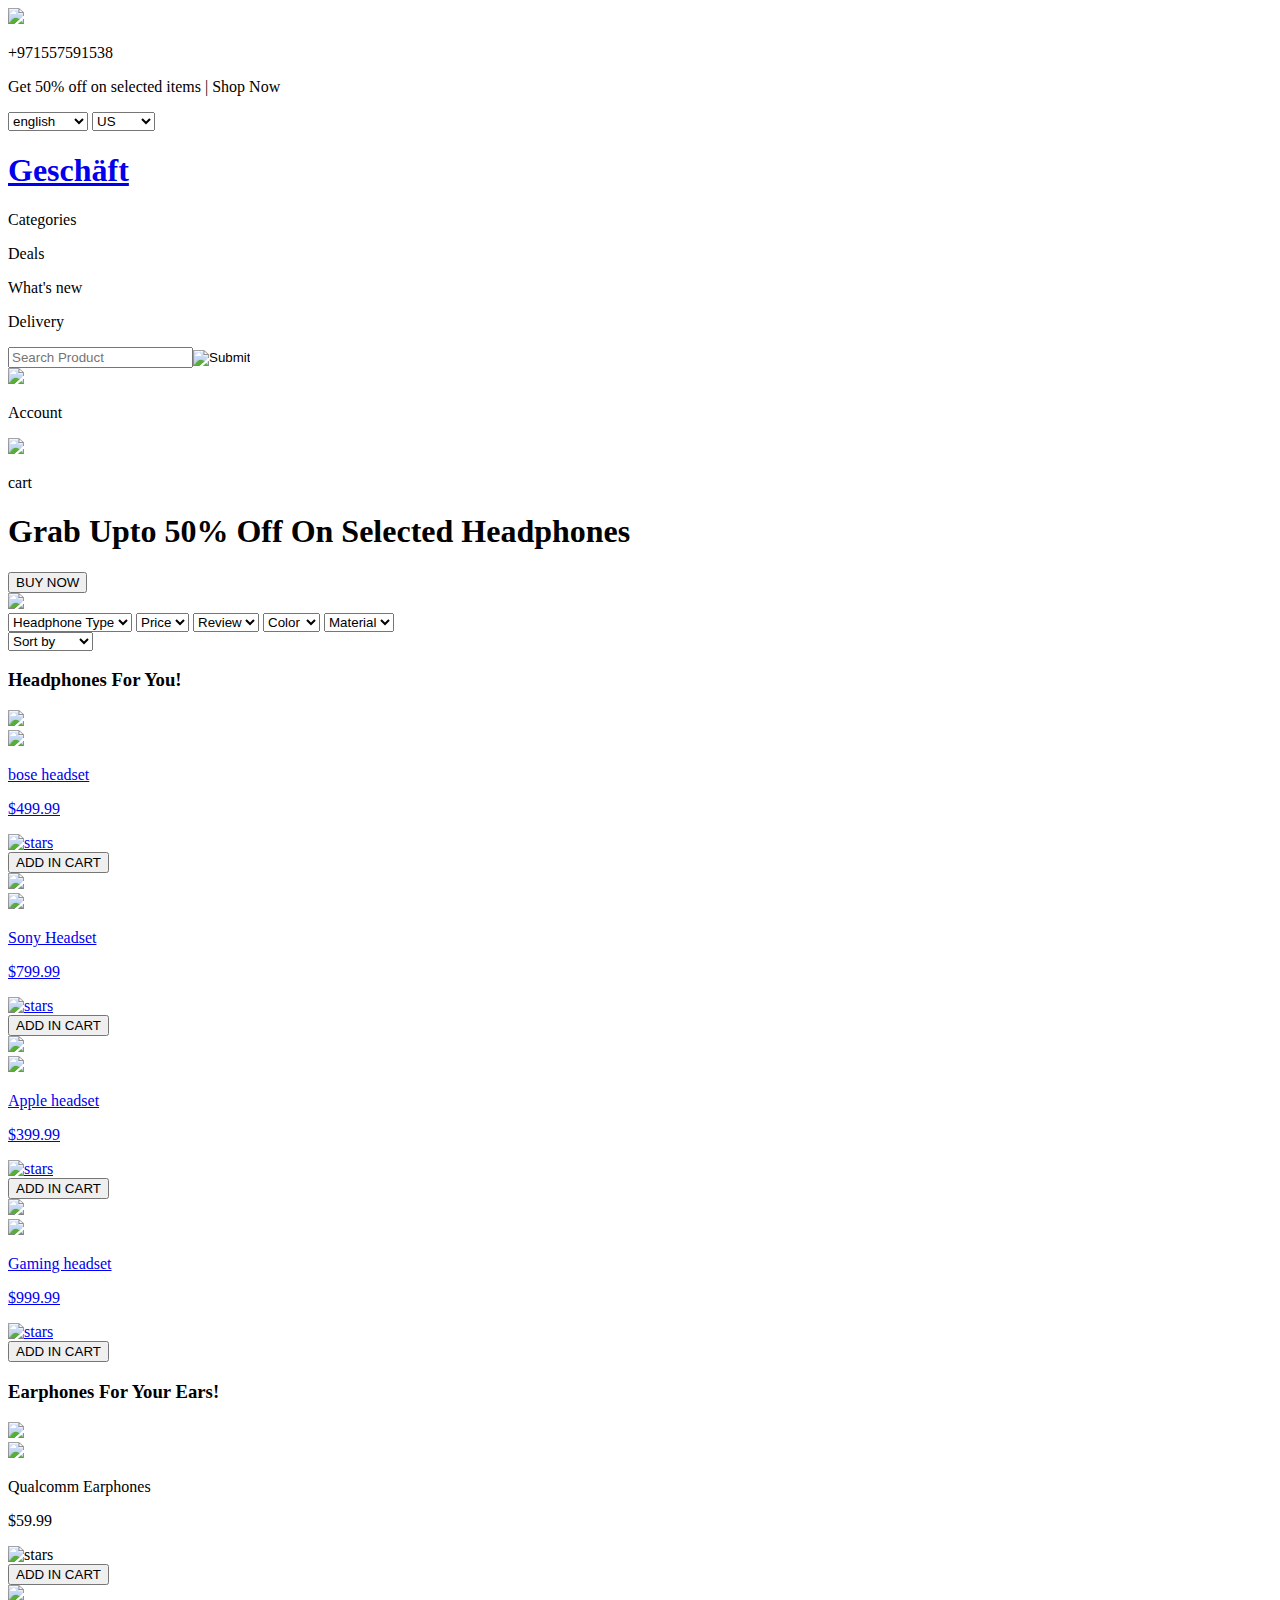
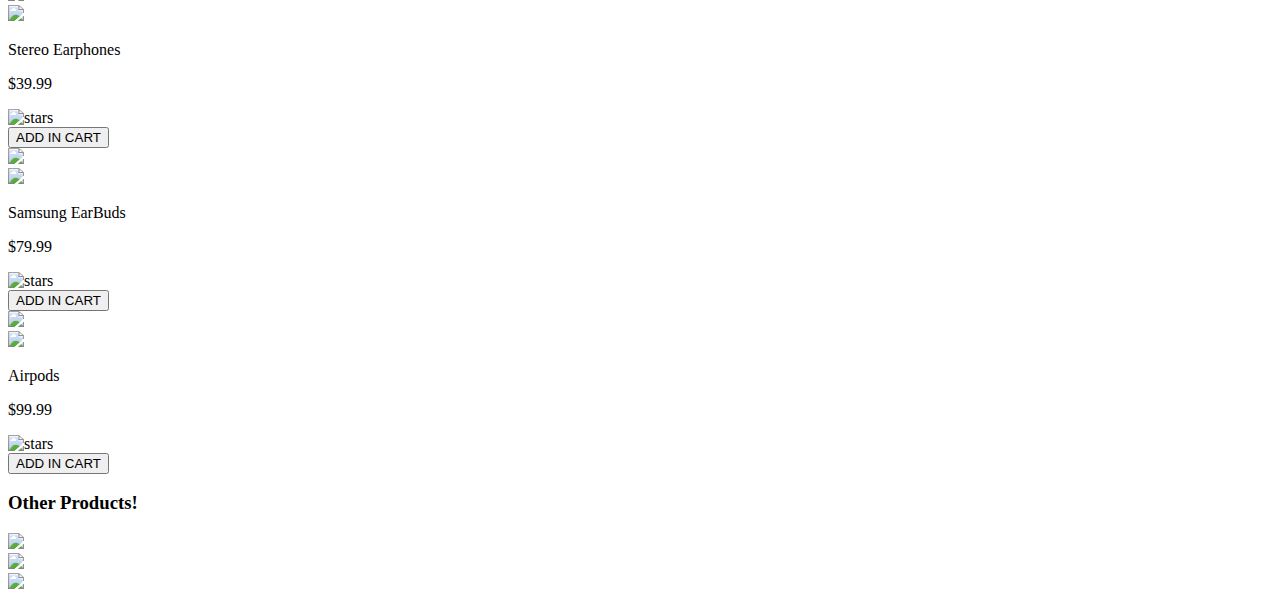
==== index.html @ f2ae37a0 "Update and rename e-shop.html to index.html" ====
<!DOCTYPE html>
<html lang="en">
    <head>
        <meta charset="UTF-8">
        <meta name="viewport" content="width=device-width, initial-scale=1.0" />
        <title>Geschäft</title>
        <link rel="stylesheet" type="text/css" href="../e-shop/css/e-shop.css">
        <link rel="preconnect" href="https://fonts.googleapis.com/" />
        <link rel="preconnect" href="https://fonts.gstatic.com/" crossorigin />
        <link
        href="https://fonts.googleapis.com/css2?family=Poppins:ital,wght@0,100;0,200;0,300;0,400;0,500;0,600;0,700;0,800;0,900;1,100;1,200;1,300;1,400;1,500;1,600;1,700;1,800;1,900&display=swap"
        rel="stylesheet"
      />

    </head>
    <body>
        <div class="banner">
            <div class="phone-section">
                <img src="../e-shop/images/phone.svg" class="phone-icon">
                <p>+971557591538</p>
            </div>
            <div class="discount-section">
                <p>Get 50% off on selected items  |  Shop Now</p>
            </div>
            <div class="select-section">
                <select name="languages" class="select" id="langs">    
                    <option value="english">english</option>
                    <option value="Russian">Russian</option>
                    <option value="Japanese">Japanese</option>
                    <option value="Korean">Korean</option>
                </select>

                <select name="location" class="select" id="locale">
                    <option value="US">US</option>
                    <option value="GCC">GCC</option>
                    <option value="Russia">Russia</option>
                    <option value="Chine">China</option>
                </select>
            </div>
        </div>
    <div class="head2">
        <a href="../e-shop/e-shope.html" title="Geschäft" alt="Geschäft" class="Geschäft">
            <h1>Geschäft</h1>
        </a>
        <p>Categories</p>
        <p>Deals</p>
        <p>What's new</p>
        <p>Delivery</p>
        <div class="search">
            <input type="search" placeholder="Search Product" class="search"><input type="image" src="../e-shop/images/search.svg" class="search-icon"> 
        </div>
        <div class="account">
        <img src="../e-shop/images/account.svg" class="save">
        <p>Account</p>
        </div>
        <div class="cart">
        <img src="../e-shop/images/trolley.svg" class="save">
        <p>cart</p>
        </div>
    </div>
    <div class="center">
        <div class="offer">
        <h1 class="discount">Grab Upto 50% Off On 
            Selected Headphones</h1>
        <button class="btn">BUY NOW</button>
        </div>
        <img src="../e-shop/images/woman.png"  class="person">
    </div>
    <div class="toggles">
        <div class="options">
            <select name="Headphone Type" class="option">
                <option value="Headphone Type">Headphone Type</option>
                <option value="Noise Cancelling">Noise Cancelling</option>
                <option value="Surround Sound">Surround Sound</option>
                <option value="Gaming">Gaming</option>
                <option value="Bass Boosted">Bass Boosted</option>
            </select>

            <select name="Price" class="option">
                <option value="Price">Price</option>
                <option value="$5">$5</option>
                <option vlaue="$20">$20</option>
                <option vlaue="$50">$50</option>
                <option vlaue="$70">$70</option>
                <option vlaue="$100">$100</option>
            </select>

            <select name="Review" class="option">
                <option value="Review">Review</option>
                <option vlaue="2 stars">2 stars</option>
                <option vlaue="3 stars">3 stars</option>
                <option vlaue="4 stars">4 stars</option>
                <option vlaue="5 stars">5 stars</option>
            </select>

            <select name="Color" class="option">
                <option value="Color">Color</option>
                <option vlaue="Black">Black</option>
                <option vlaue="White">White</option>
                <option vlaue="Red">Red</option>
                <option vlaue="Gold">Gold</option>
            </select>

            <select name="Material" class="option">
                <option value="Material">Material</option>
                <option vlaue="Plastic">Plastic</option>
                <option vlaue="Steel">Steel</option>
                <option vlaue="Silicone">Silicone</option>
                <option vlaue="PVC">PVC</option>
            </select>
        </div>
        <div class="sortby">
            <select name="Sort by" class="sort-by">
                <option value="Sort by">Sort by</option>
                <option vlaue="Plastic">Price</option>
                <option vlaue="Steel">Relevance</option>
                <option vlaue="Silicone">Reviews</option>
                <option vlaue="PVC">Sales</option>
            </select>
        </div>
    </div>
    <h3>Headphones For You!</h3>
    <div class="items">
        <div class="item1">
            <a href="../e-shop/html/item1.html" class="link">
            <div class="card">
                <div class="img-section">
                <div class="img-container">
                    <img class="card-img" src="../e-shop/images/headphones.jpg">
                </div>
                <img class="heart-icon" src="../e-shop/images/heart.svg">
                </div>
                <div class="text-section"></div>
            </div>
            <div class="product-info">
                <p class="product-name">bose headset</p><p class="price">$499.99</p>
            </div>
            <div class="stars">
                <img src="../e-shop/images/Star.png" title="stars" alternative="stars" class="star"/>
            </div>
            <div class="add">
                <button class="add-cart">ADD IN CART</button>
            </a>
            </div>
        </div>
        <div class="item2">
            <a href="../e-shop/html/item2.html" class="link">
                <div class="card">
                    <div class="img-section">
                    <div class="img-container">
                        <img class="card-img" src="../e-shop/images/headphones2.jpeg">
                    </div>
                    <img class="heart-icon" src="../e-shop/images/heart.svg">
                    </div>
                    <div class="text-section"></div>
                </div>
                <div class="product-info">
                    <p class="product-name">Sony Headset</p><p class="price">$799.99</p>
                </div>
                <div class="stars">
                    <img src="../e-shop/images/Star.png" title="stars" alternative="stars" class="star"/>
                </div>
                <div class="add">
                    <button class="add-cart">ADD IN CART</button>
            </a>
            </div>
        </div>
        <div class="item3">
            <a href="../e-shop/html/item3.html" class="link">
                <div class="card">
                    <div class="img-section">
                    <div class="img-container">
                        <img class="card-img1" src="../e-shop/images/headphones3.jpg">
                    </div>
                    <img class="heart-icon" src="../e-shop/images/heart.svg">
                    </div>
                    <div class="text-section"></div>
                </div>
                <div class="product-info">
                    <p class="product-name">Apple headset</p><p class="price">$399.99</p>
                </div>
                <div class="stars">
                    <img src="../e-shop/images/Star.png" title="stars" alternative="stars" class="star"/>
                </div>
                <div class="add">
                    <button class="add-cart">ADD IN CART</button>
            </a>
            </div>
        </div>
        <div class="item4">
            <a href="../e-shop/html/item4.html" class="link">
                <div class="card">
                    <div class="img-section">
                    <div class="img-container">
                        <img class="card-img" src="../e-shop/images/headphones4.jpg">
                    </div>
                    <img class="heart-icon" src="../e-shop/images/heart.svg">
                    </div>
                    <div class="text-section"></div>
                </div>
                <div class="product-info">
                    <p class="product-name">Gaming headset</p><p class="price">$999.99</p>
                </div>
                <div class="stars">
                    <img src="../e-shop/images/Star.png" title="stars" alternative="stars" class="star"/>
                </div>
                <div class="add">
                    <button class="add-cart">ADD IN CART</button>
            </a>
            </div>
        </div>
    </div>
    <h3>Earphones For Your Ears!</h3>
    <div class="items2">
        <div class="item1">
            <div class="card">
                <div class="img-section">
                <div class="img-container">
                    <img class="card-img" src="../e-shop/images/Qualcomm Earphones.jpg">
                </div>
                <img class="heart-icon" src="../e-shop/images/heart.svg">
                </div>
                <div class="text-section"></div>
            </div>
            <div class="product-info">
                <p class="product-name">Qualcomm Earphones</p><p class="price">$59.99</p>
            </div>
            <div class="stars">
                <img src="../e-shop/images/Star.png" title="stars" alternative="stars" class="star"/>
            </div>
            <div class="add">
                <button class="add-cart">ADD IN CART</button>
            </div>
        </div>
        <div class="item2">
            <div class="card">
                <div class="img-section">
                <div class="img-container">
                    <img class="card-img" src="../e-shop/images/Stereo Earphones.jpg">
                </div>
                <img class="heart-icon" src="../e-shop/images/heart.svg">
                </div>
                <div class="text-section"></div>
            </div>
            <div class="product-info">
                <p class="product-name">Stereo Earphones</p><p class="price">$39.99</p>
            </div>
            <div class="stars">
                <img src="../e-shop/images/Star.png" title="stars" alternative="stars" class="star"/>
            </div>
            <div class="add">
                <button class="add-cart">ADD IN CART</button>
            </div>
        </div>
        <div class="item3">
            <div class="card">
                <div class="img-section">
                <div class="img-container">
                    <img class="card-img" src="../e-shop/images/Samsung Earphones.jpg">
                </div>
                <img class="heart-icon" src="../e-shop/images/heart.svg">
                </div>
                <div class="text-section"></div>
            </div>
            <div class="product-info">
                <p class="product-name">Samsung EarBuds</p><p class="price">$79.99</p>
            </div>
            <div class="stars">
                <img src="../e-shop/images/Star.png" title="stars" alternative="stars" class="star"/>
            </div>
            <div class="add">
                <button class="add-cart">ADD IN CART</button>
            </div>
        </div>
        <div class="item4">
            <div class="card">
                <div class="img-section">
                <div class="img-container">
                    <img class="card-img" src="../e-shop/images/Airpods.jpg">
                </div>
                <img class="heart-icon" src="../e-shop/images/heart.svg">
                </div>
                <div class="text-section"></div>
            </div>
            <div class="product-info">
                <p class="product-name">Airpods</p><p class="price">$99.99</p>
            </div>
            <div class="stars">
                <img src="../e-shop/images/Star.png" title="stars" alternative="stars" class="star"/>
            </div>
            <div class="add">
                <button class="add-cart">ADD IN CART</button>
            </div>
        </div>
    </div>
    <div id="items3" class="items3">

        <div class="card" id="card">

        </div>
    </div>
    <script src="./js/e-shop.js"></script>
    </body>
</html>
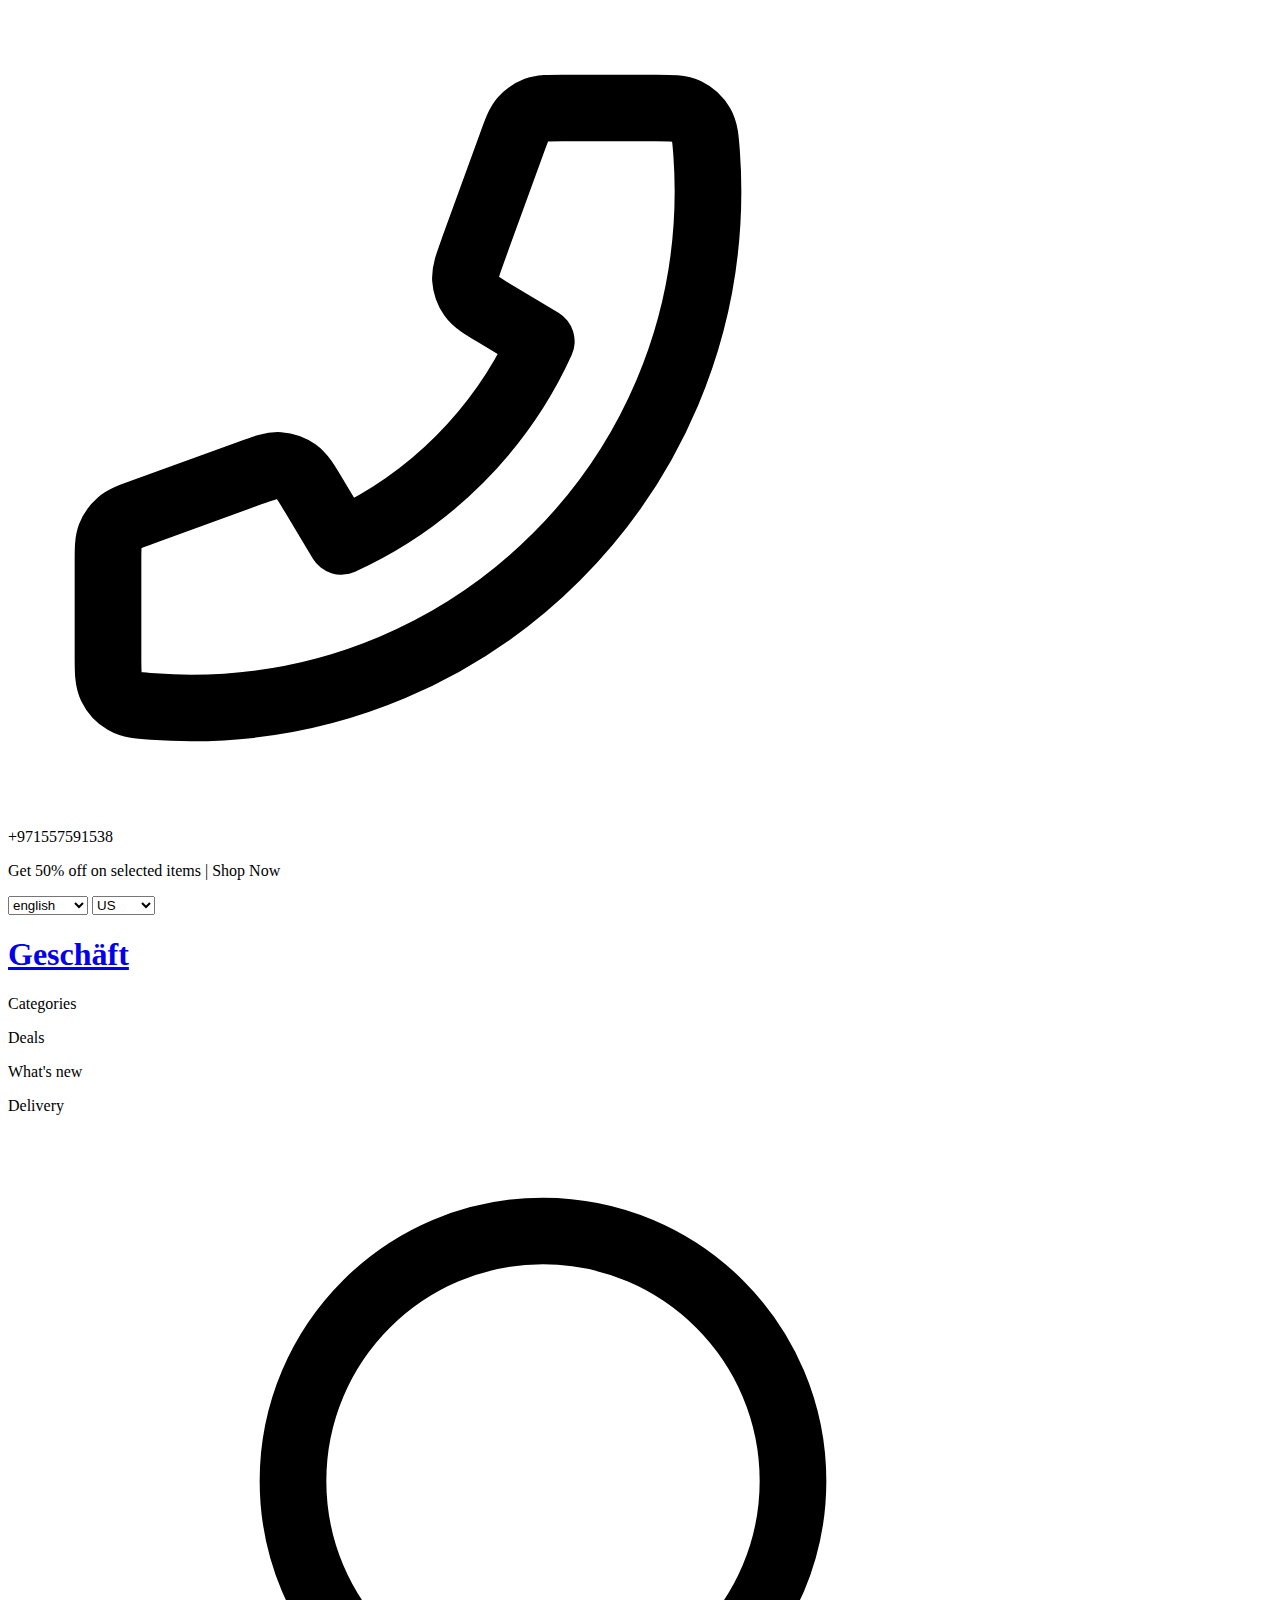
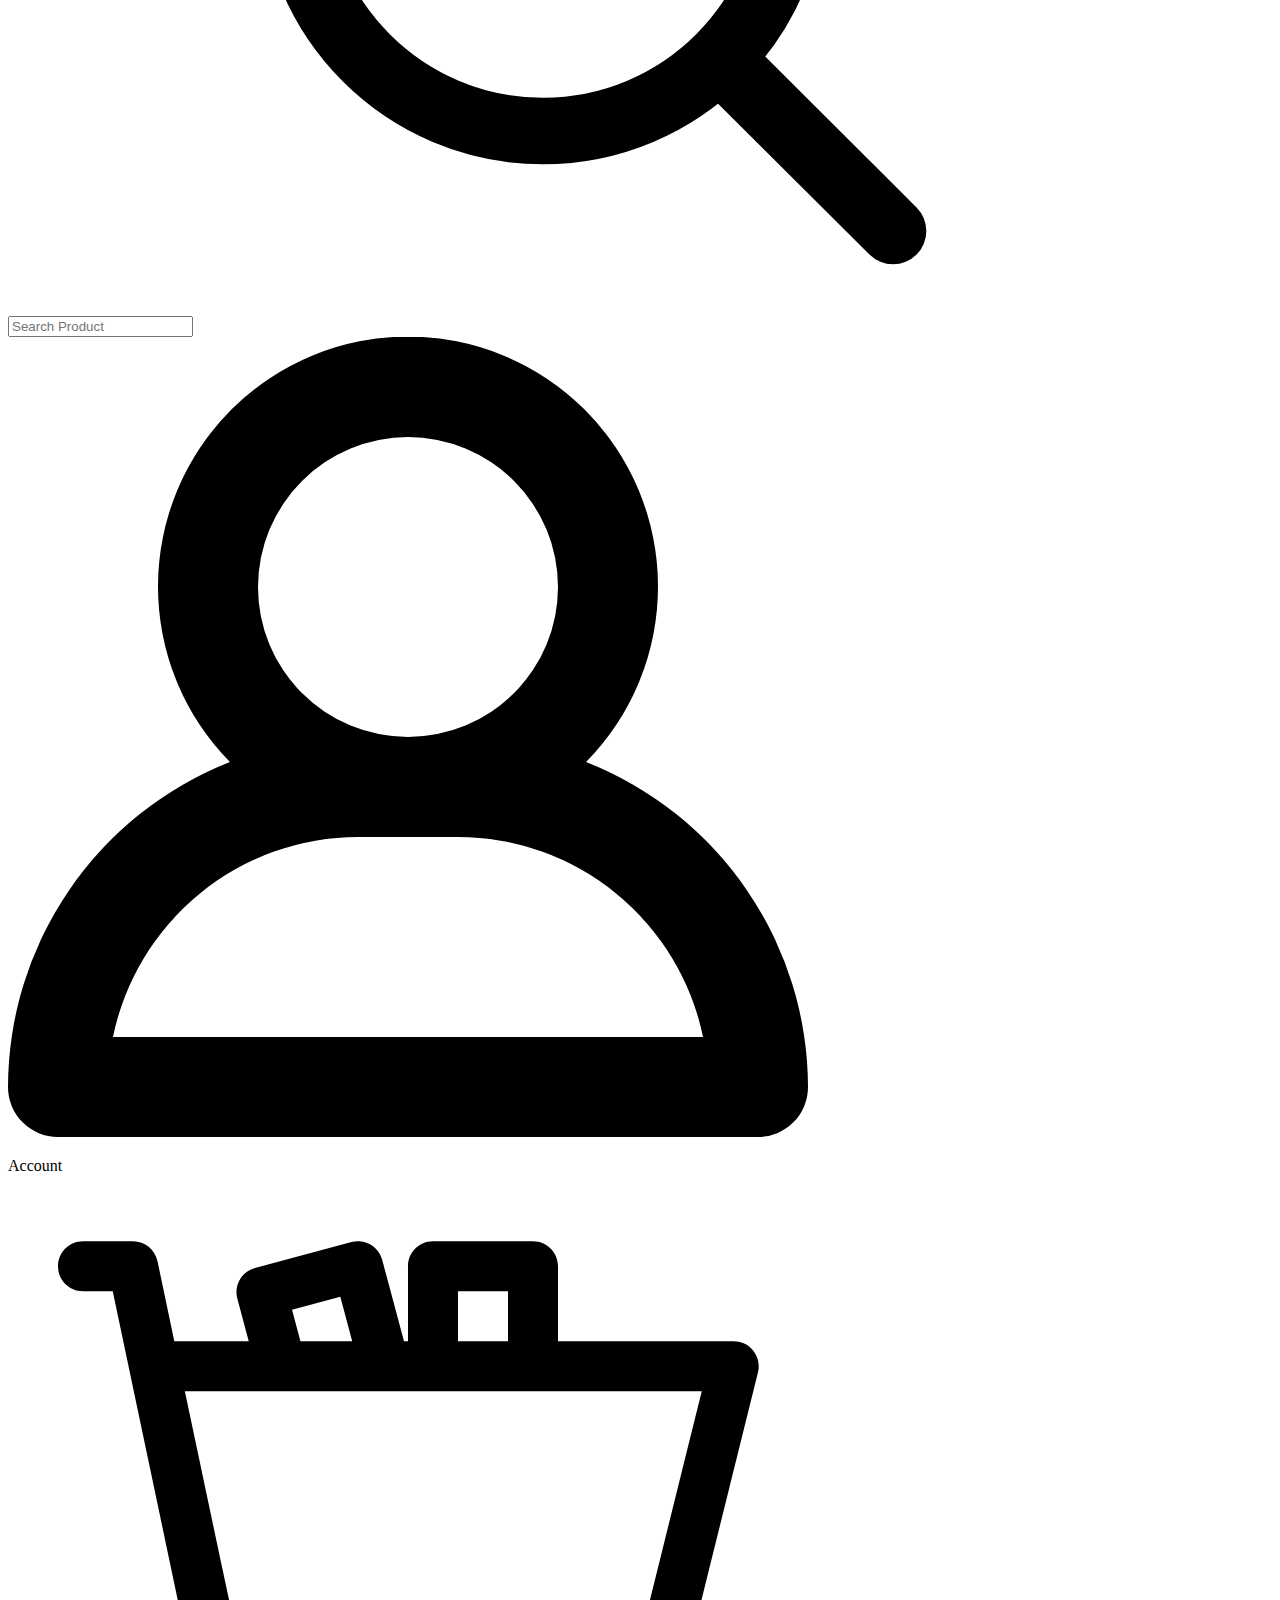
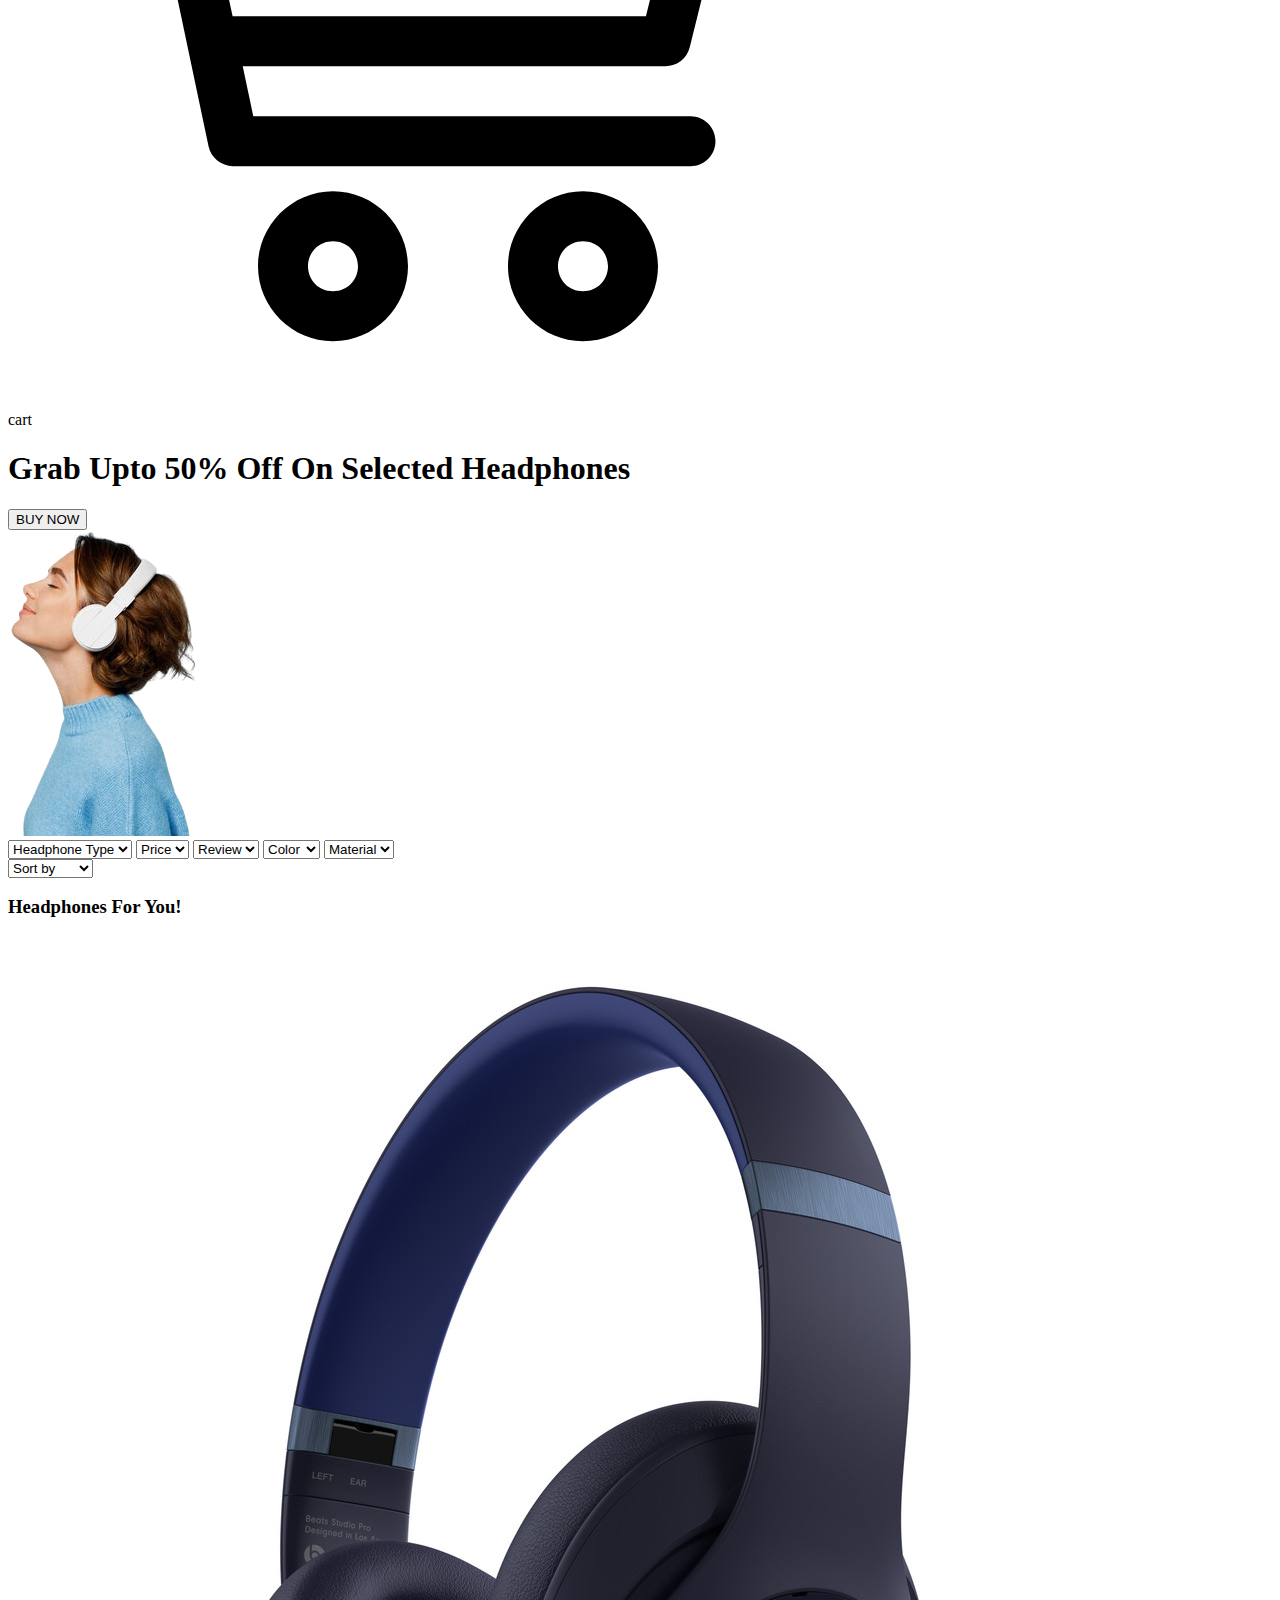
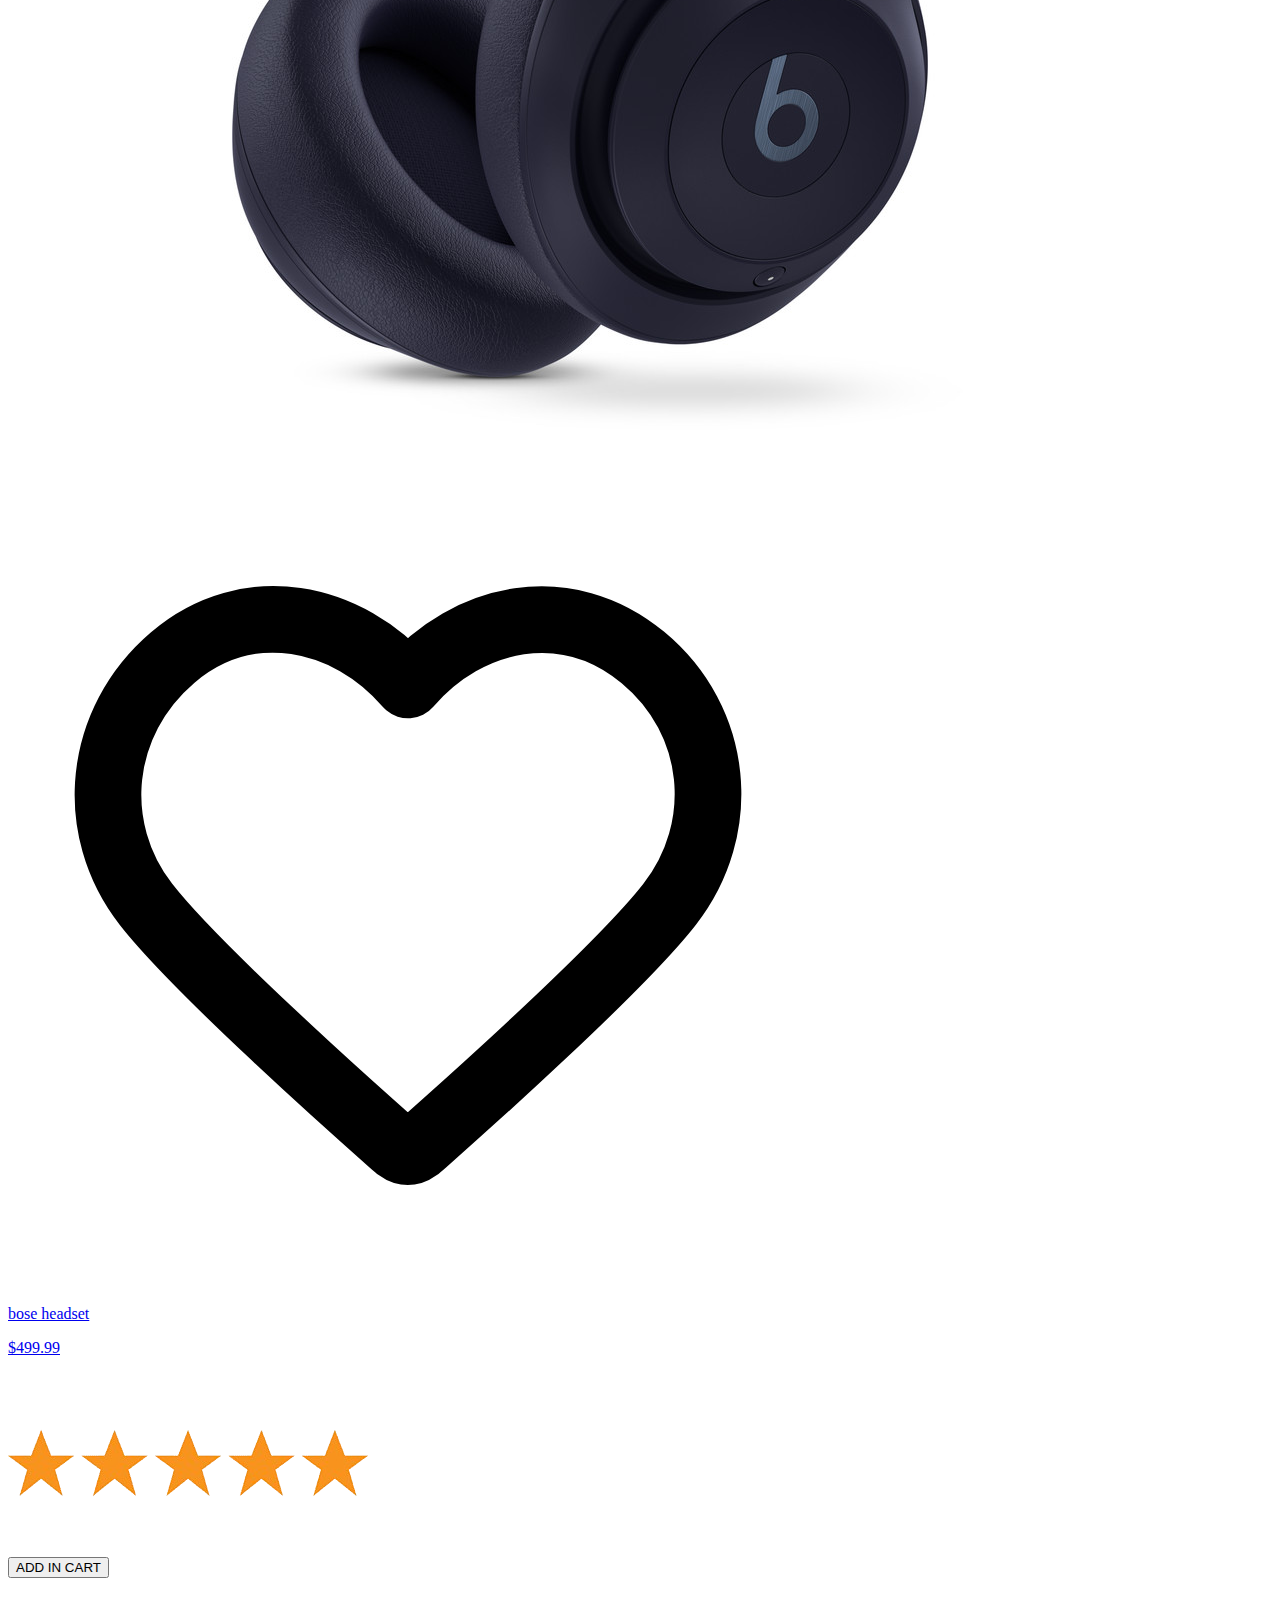
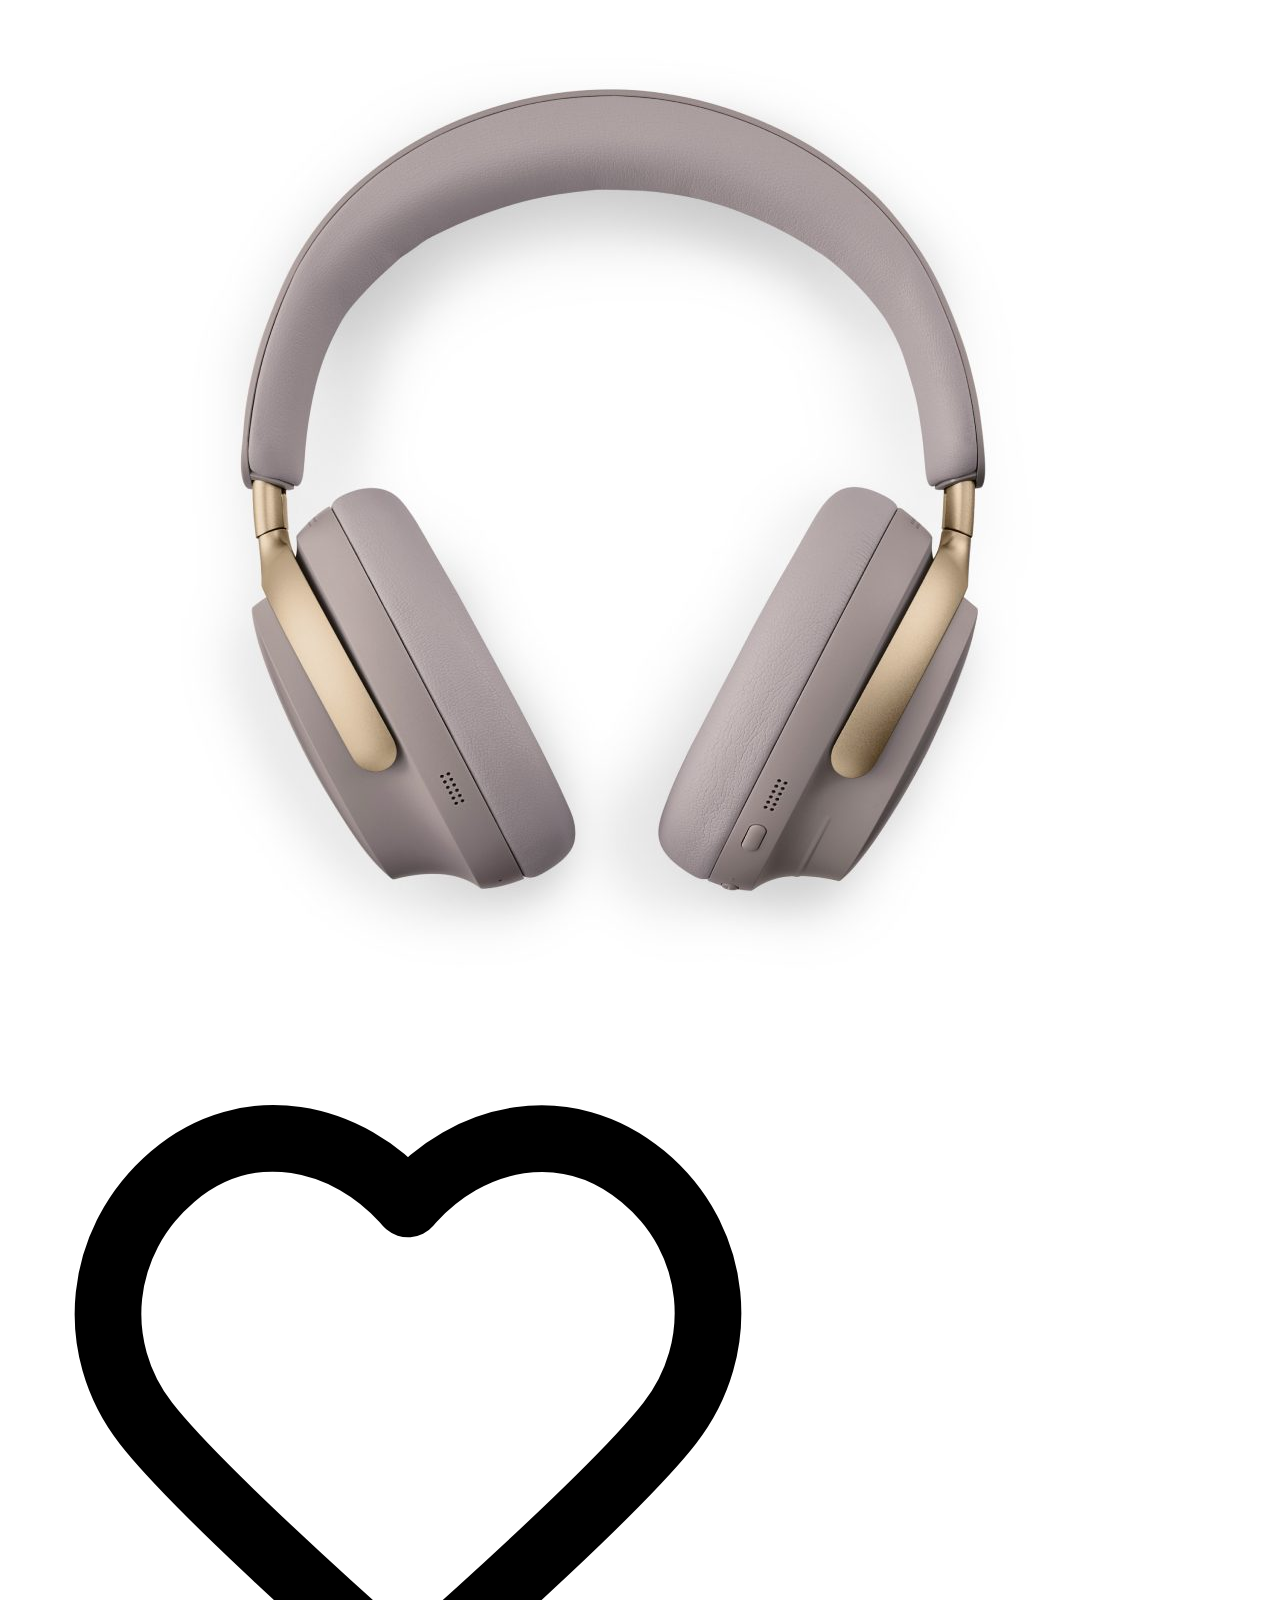
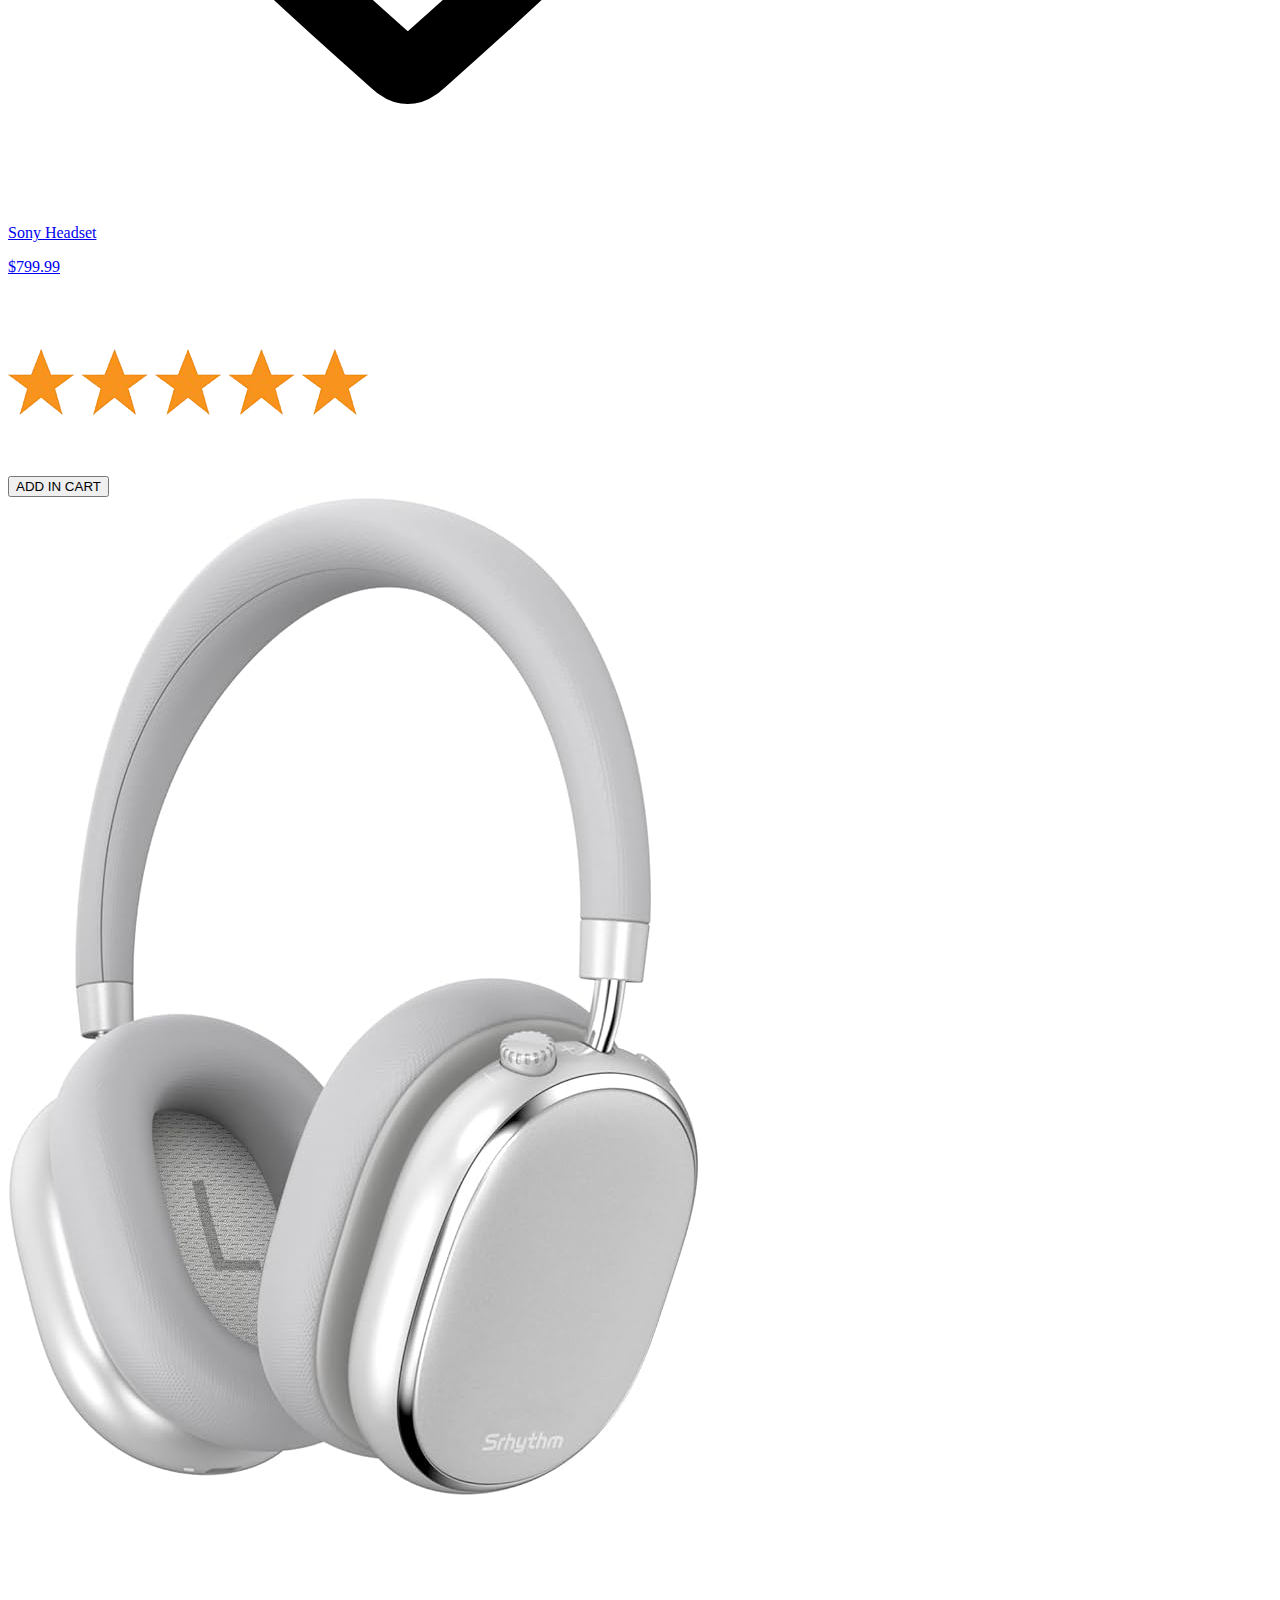
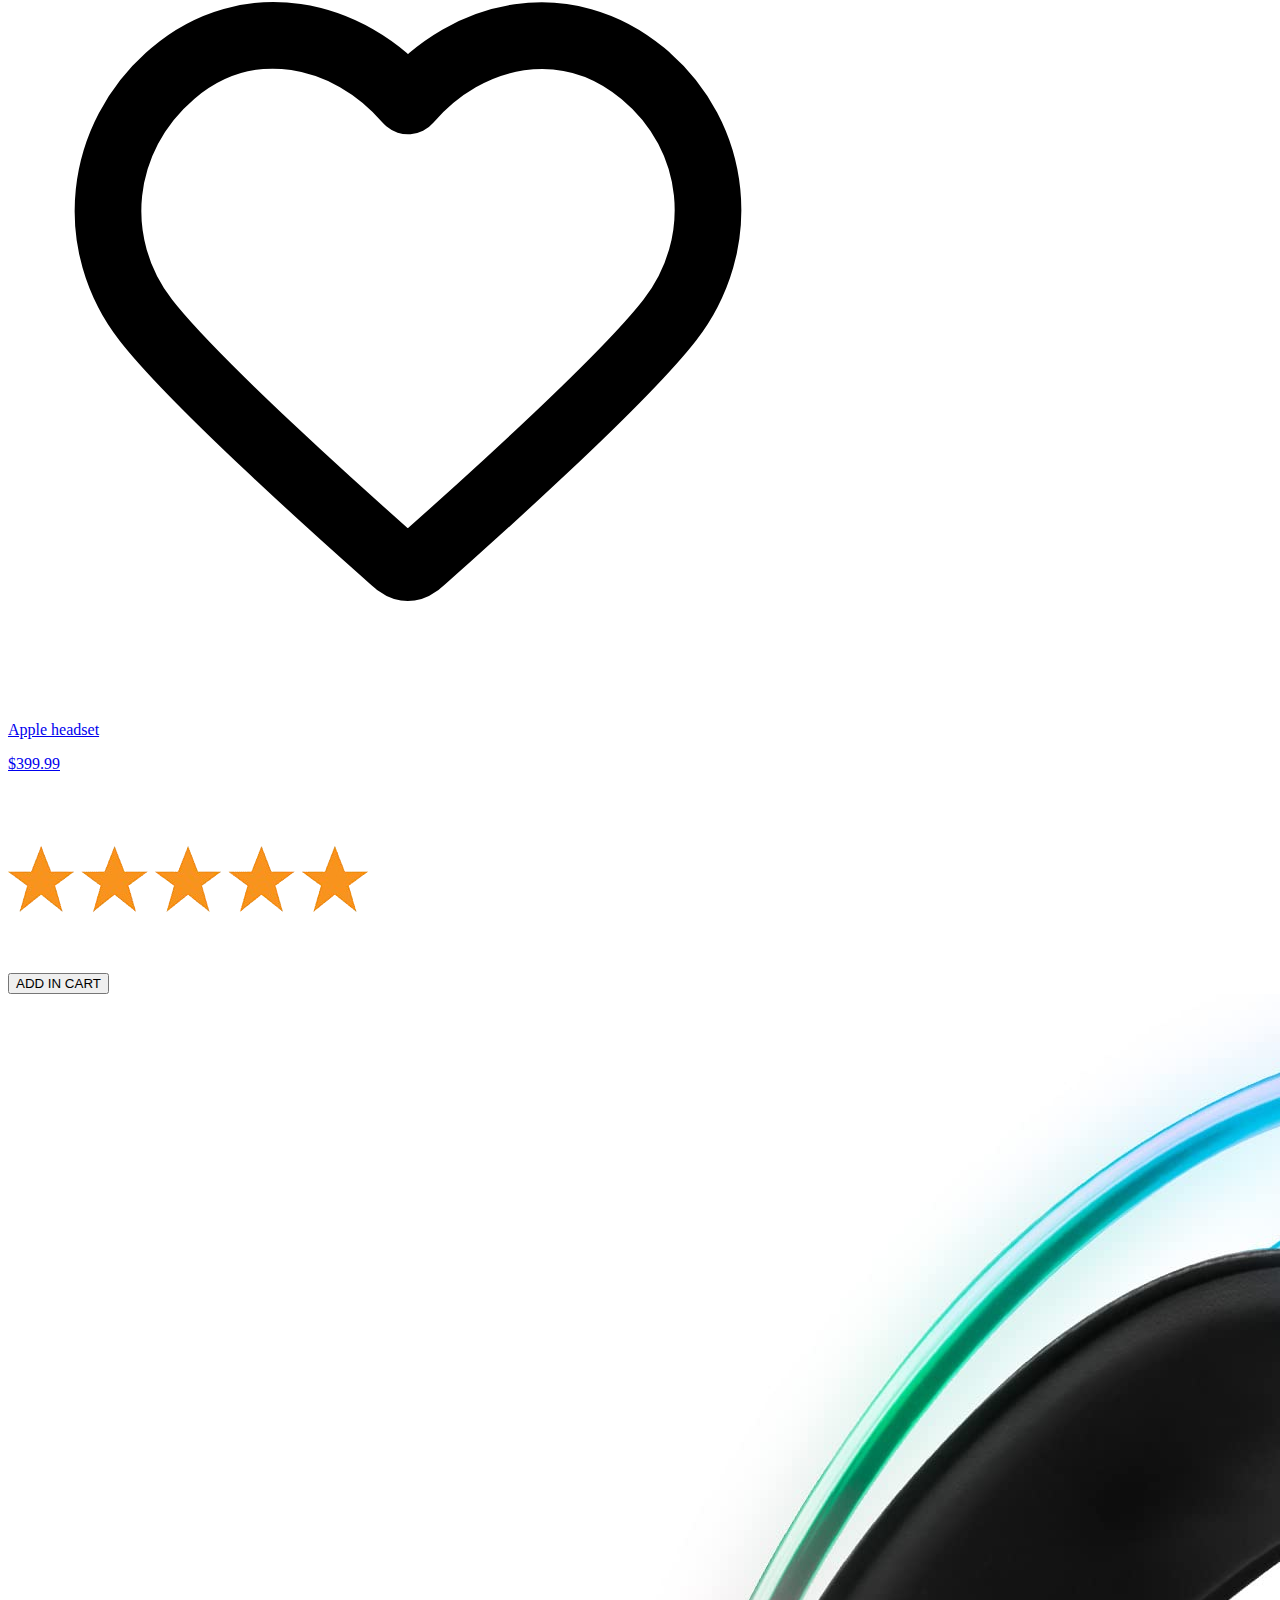
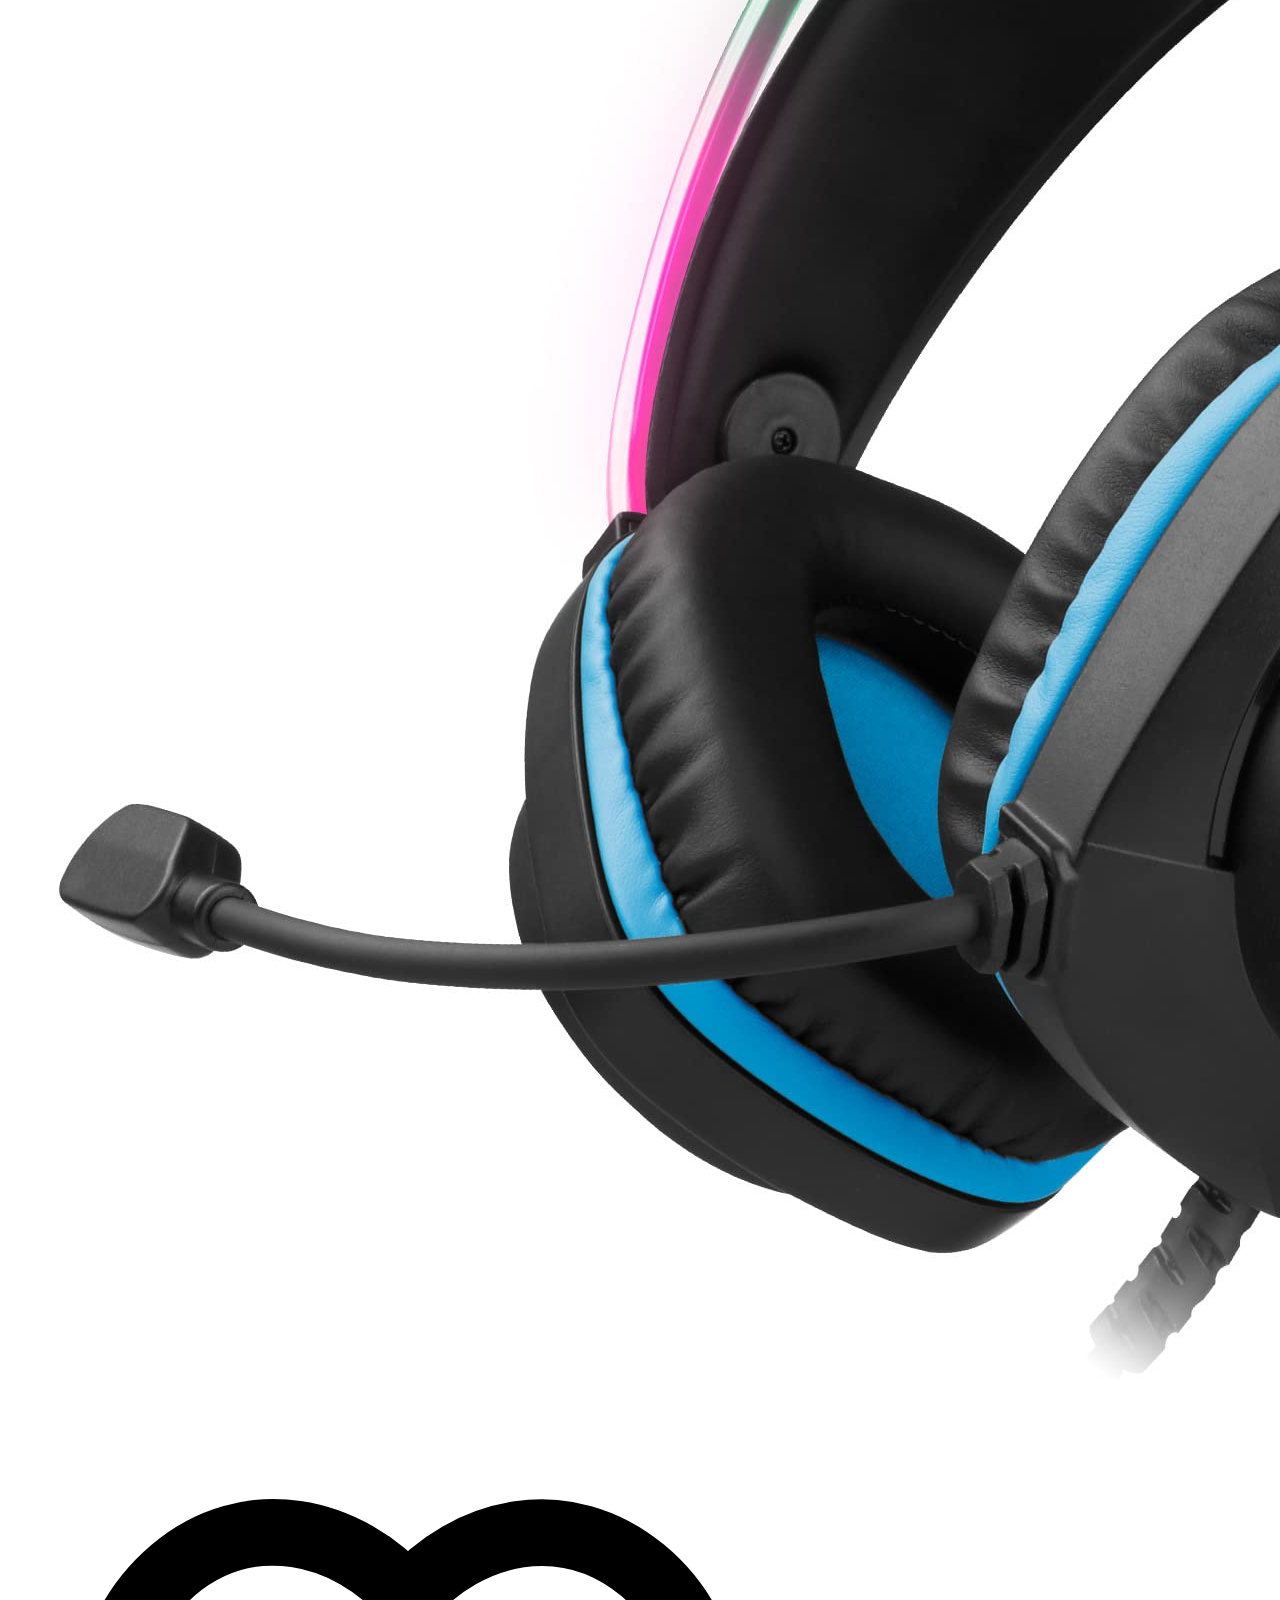
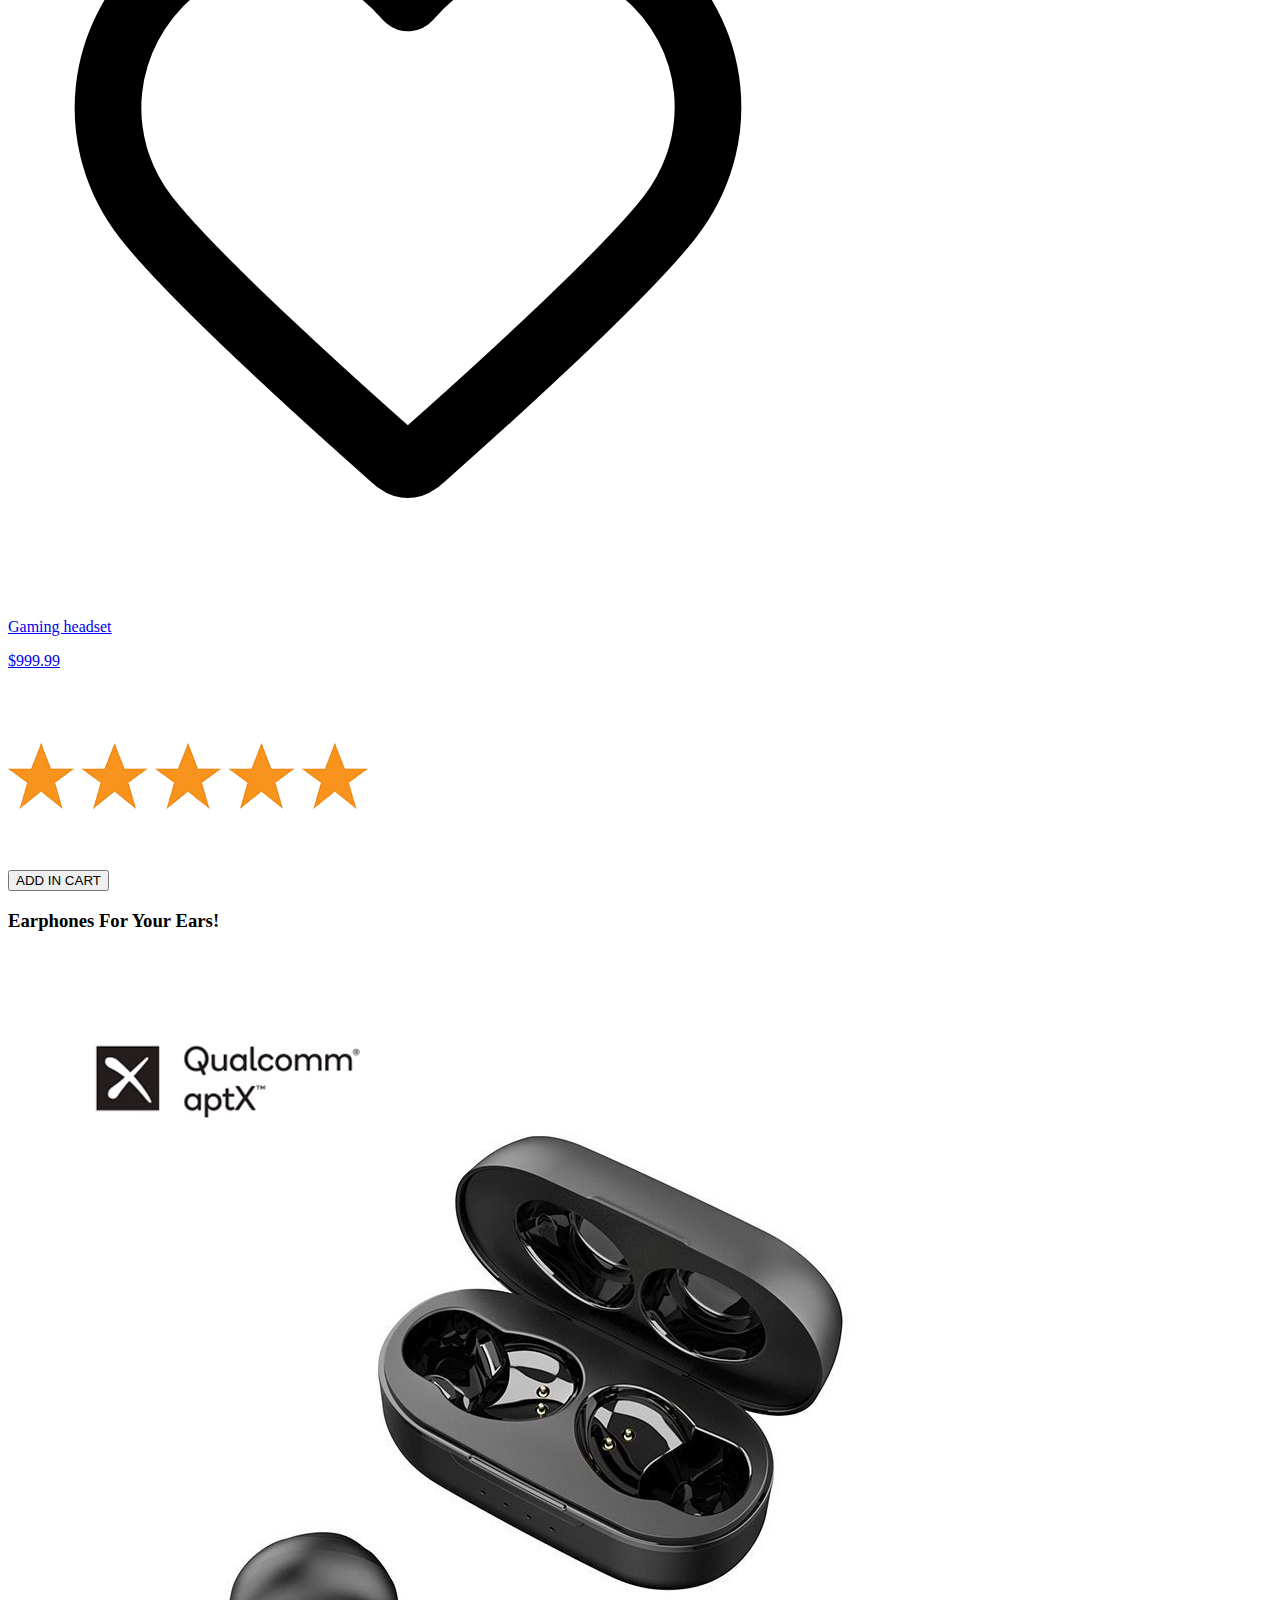
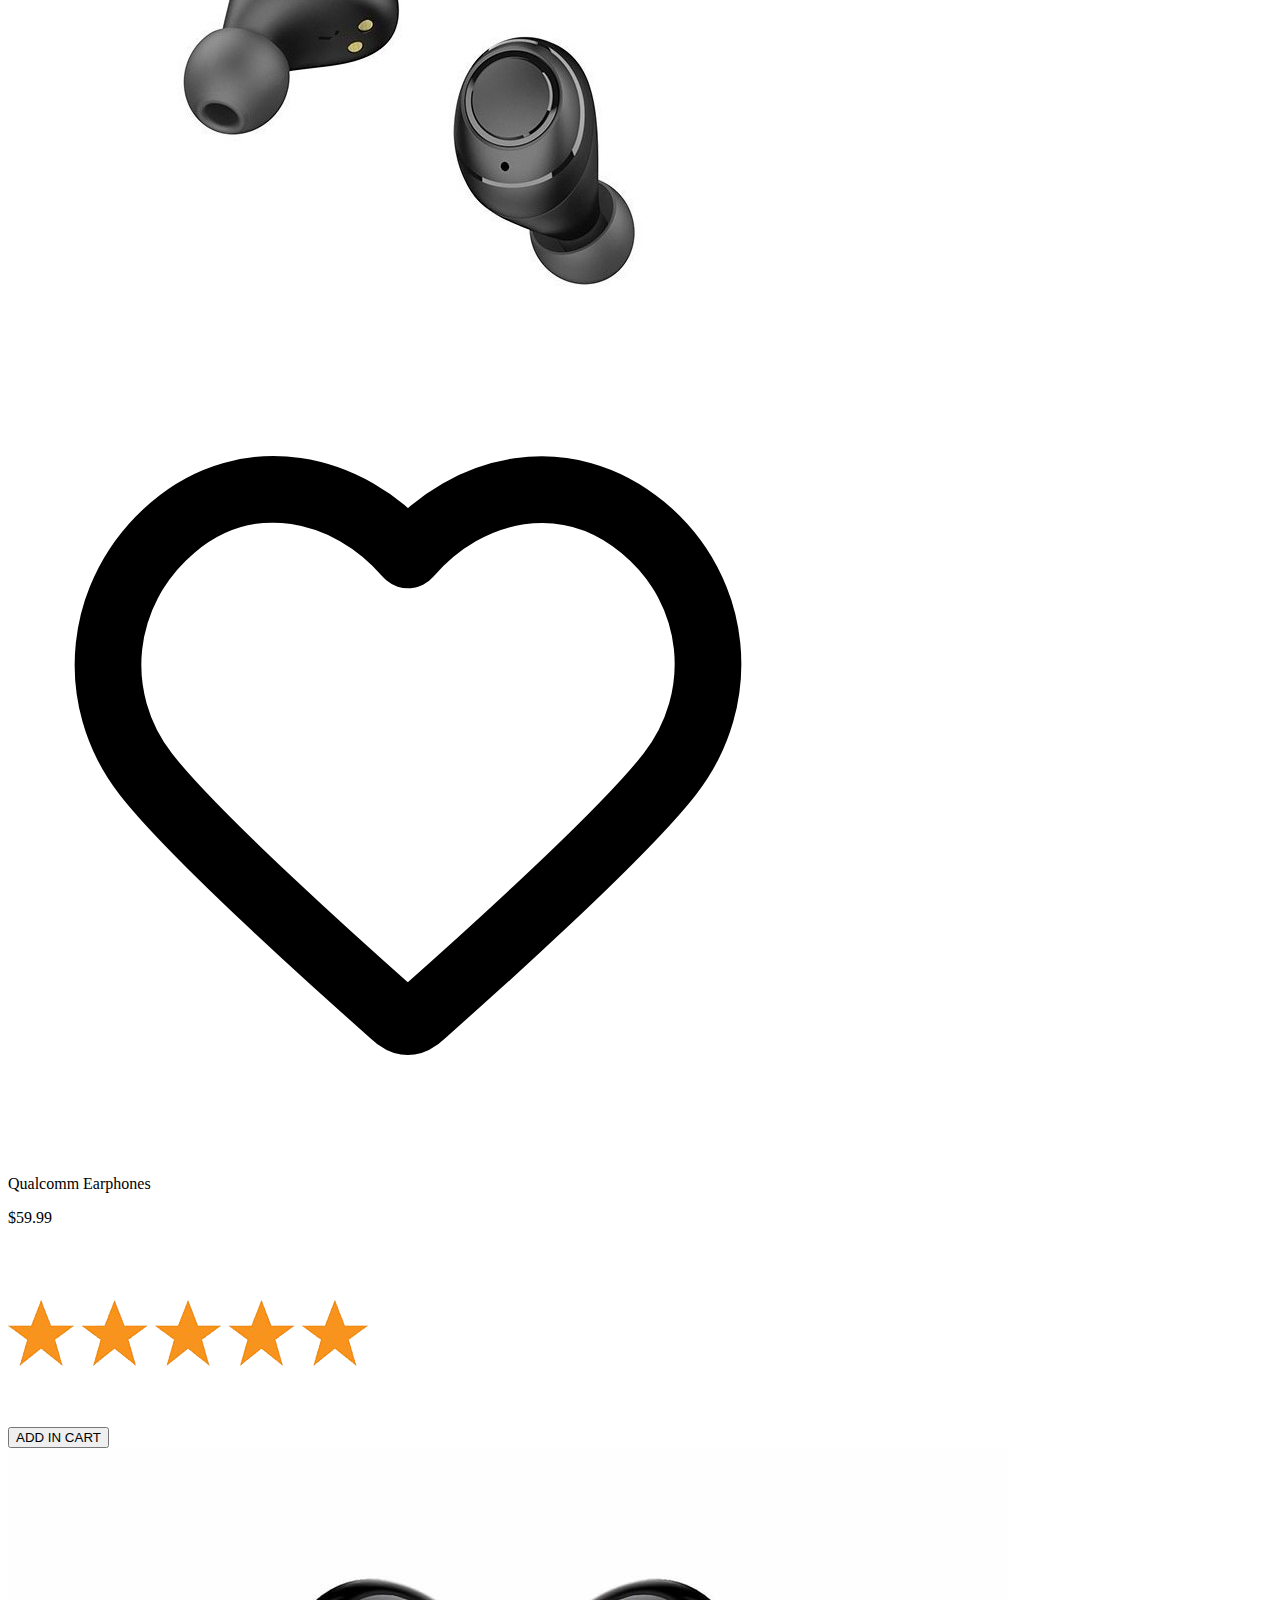
==== commit 9eafc2e6: "fixed css" ====
--- a/index.html
+++ b/index.html
@@ -16,7 +16,7 @@
     <body>
         <div class="banner">
             <div class="phone-section">
-                <img src="../e-shop/images/phone.svg" class="phone-icon">
+                <img src="./images/phone.svg" class="phone-icon">
                 <p>+971557591538</p>
             </div>
             <div class="discount-section">
@@ -39,7 +39,7 @@
             </div>
         </div>
     <div class="head2">
-        <a href="../e-shop/e-shope.html" title="Geschäft" alt="Geschäft" class="Geschäft">
+        <a href="index.html" title="Geschäft" alt="Geschäft" class="Geschäft">
             <h1>Geschäft</h1>
         </a>
         <p>Categories</p>
@@ -47,14 +47,14 @@
         <p>What's new</p>
         <p>Delivery</p>
         <div class="search">
-            <input type="search" placeholder="Search Product" class="search"><input type="image" src="../e-shop/images/search.svg" class="search-icon"> 
+            <input type="search" placeholder="Search Product" class="search"><input type="image" src="./images/search.svg" class="search-icon"> 
         </div>
         <div class="account">
-        <img src="../e-shop/images/account.svg" class="save">
+        <img src="./images/account.svg" class="save">
         <p>Account</p>
         </div>
         <div class="cart">
-        <img src="../e-shop/images/trolley.svg" class="save">
+        <img src="./images/trolley.svg" class="save">
         <p>cart</p>
         </div>
     </div>
@@ -64,7 +64,7 @@
             Selected Headphones</h1>
         <button class="btn">BUY NOW</button>
         </div>
-        <img src="../e-shop/images/woman.png"  class="person">
+        <img src="./images/woman.png"  class="person">
     </div>
     <div class="toggles">
         <div class="options">
@@ -122,13 +122,13 @@
     <h3>Headphones For You!</h3>
     <div class="items">
         <div class="item1">
-            <a href="../e-shop/html/item1.html" class="link">
-            <div class="card">
-                <div class="img-section">
-                <div class="img-container">
-                    <img class="card-img" src="../e-shop/images/headphones.jpg">
-                </div>
-                <img class="heart-icon" src="../e-shop/images/heart.svg">
+            <a href="./html/item1.html" class="link">
+            <div class="card">
+                <div class="img-section">
+                <div class="img-container">
+                    <img class="card-img" src="./images/headphones.jpg">
+                </div>
+                <img class="heart-icon" src="./images/heart.svg">
                 </div>
                 <div class="text-section"></div>
             </div>
@@ -136,7 +136,7 @@
                 <p class="product-name">bose headset</p><p class="price">$499.99</p>
             </div>
             <div class="stars">
-                <img src="../e-shop/images/Star.png" title="stars" alternative="stars" class="star"/>
+                <img src="./images/Star.png" title="stars" alternative="stars" class="star"/>
             </div>
             <div class="add">
                 <button class="add-cart">ADD IN CART</button>
@@ -144,13 +144,13 @@
             </div>
         </div>
         <div class="item2">
-            <a href="../e-shop/html/item2.html" class="link">
+            <a href="./html/item2.html" class="link">
                 <div class="card">
                     <div class="img-section">
                     <div class="img-container">
-                        <img class="card-img" src="../e-shop/images/headphones2.jpeg">
-                    </div>
-                    <img class="heart-icon" src="../e-shop/images/heart.svg">
+                        <img class="card-img" src="./images/headphones2.jpeg">
+                    </div>
+                    <img class="heart-icon" src="./images/heart.svg">
                     </div>
                     <div class="text-section"></div>
                 </div>
@@ -158,7 +158,7 @@
                     <p class="product-name">Sony Headset</p><p class="price">$799.99</p>
                 </div>
                 <div class="stars">
-                    <img src="../e-shop/images/Star.png" title="stars" alternative="stars" class="star"/>
+                    <img src="./images/Star.png" title="stars" alternative="stars" class="star"/>
                 </div>
                 <div class="add">
                     <button class="add-cart">ADD IN CART</button>
@@ -166,13 +166,13 @@
             </div>
         </div>
         <div class="item3">
-            <a href="../e-shop/html/item3.html" class="link">
+            <a href="./html/item3.html" class="link">
                 <div class="card">
                     <div class="img-section">
                     <div class="img-container">
-                        <img class="card-img1" src="../e-shop/images/headphones3.jpg">
-                    </div>
-                    <img class="heart-icon" src="../e-shop/images/heart.svg">
+                        <img class="card-img1" src="./images/headphones3.jpg">
+                    </div>
+                    <img class="heart-icon" src="./images/heart.svg">
                     </div>
                     <div class="text-section"></div>
                 </div>
@@ -180,7 +180,7 @@
                     <p class="product-name">Apple headset</p><p class="price">$399.99</p>
                 </div>
                 <div class="stars">
-                    <img src="../e-shop/images/Star.png" title="stars" alternative="stars" class="star"/>
+                    <img src="./images/Star.png" title="stars" alternative="stars" class="star"/>
                 </div>
                 <div class="add">
                     <button class="add-cart">ADD IN CART</button>
@@ -188,13 +188,13 @@
             </div>
         </div>
         <div class="item4">
-            <a href="../e-shop/html/item4.html" class="link">
+            <a href="./html/item4.html" class="link">
                 <div class="card">
                     <div class="img-section">
                     <div class="img-container">
-                        <img class="card-img" src="../e-shop/images/headphones4.jpg">
-                    </div>
-                    <img class="heart-icon" src="../e-shop/images/heart.svg">
+                        <img class="card-img" src="./images/headphones4.jpg">
+                    </div>
+                    <img class="heart-icon" src="./images/heart.svg">
                     </div>
                     <div class="text-section"></div>
                 </div>
@@ -202,7 +202,7 @@
                     <p class="product-name">Gaming headset</p><p class="price">$999.99</p>
                 </div>
                 <div class="stars">
-                    <img src="../e-shop/images/Star.png" title="stars" alternative="stars" class="star"/>
+                    <img src="./images/Star.png" title="stars" alternative="stars" class="star"/>
                 </div>
                 <div class="add">
                     <button class="add-cart">ADD IN CART</button>
@@ -216,9 +216,9 @@
             <div class="card">
                 <div class="img-section">
                 <div class="img-container">
-                    <img class="card-img" src="../e-shop/images/Qualcomm Earphones.jpg">
-                </div>
-                <img class="heart-icon" src="../e-shop/images/heart.svg">
+                    <img class="card-img" src="./images/Qualcomm Earphones.jpg">
+                </div>
+                <img class="heart-icon" src="./images/heart.svg">
                 </div>
                 <div class="text-section"></div>
             </div>
@@ -226,7 +226,7 @@
                 <p class="product-name">Qualcomm Earphones</p><p class="price">$59.99</p>
             </div>
             <div class="stars">
-                <img src="../e-shop/images/Star.png" title="stars" alternative="stars" class="star"/>
+                <img src="./images/Star.png" title="stars" alternative="stars" class="star"/>
             </div>
             <div class="add">
                 <button class="add-cart">ADD IN CART</button>
@@ -236,9 +236,9 @@
             <div class="card">
                 <div class="img-section">
                 <div class="img-container">
-                    <img class="card-img" src="../e-shop/images/Stereo Earphones.jpg">
-                </div>
-                <img class="heart-icon" src="../e-shop/images/heart.svg">
+                    <img class="card-img" src="./images/Stereo Earphones.jpg">
+                </div>
+                <img class="heart-icon" src="./images/heart.svg">
                 </div>
                 <div class="text-section"></div>
             </div>
@@ -246,7 +246,7 @@
                 <p class="product-name">Stereo Earphones</p><p class="price">$39.99</p>
             </div>
             <div class="stars">
-                <img src="../e-shop/images/Star.png" title="stars" alternative="stars" class="star"/>
+                <img src="./images/Star.png" title="stars" alternative="stars" class="star"/>
             </div>
             <div class="add">
                 <button class="add-cart">ADD IN CART</button>
@@ -256,9 +256,9 @@
             <div class="card">
                 <div class="img-section">
                 <div class="img-container">
-                    <img class="card-img" src="../e-shop/images/Samsung Earphones.jpg">
-                </div>
-                <img class="heart-icon" src="../e-shop/images/heart.svg">
+                    <img class="card-img" src="./images/Samsung Earphones.jpg">
+                </div>
+                <img class="heart-icon" src="./images/heart.svg">
                 </div>
                 <div class="text-section"></div>
             </div>
@@ -266,7 +266,7 @@
                 <p class="product-name">Samsung EarBuds</p><p class="price">$79.99</p>
             </div>
             <div class="stars">
-                <img src="../e-shop/images/Star.png" title="stars" alternative="stars" class="star"/>
+                <img src="./images/Star.png" title="stars" alternative="stars" class="star"/>
             </div>
             <div class="add">
                 <button class="add-cart">ADD IN CART</button>
@@ -276,9 +276,9 @@
             <div class="card">
                 <div class="img-section">
                 <div class="img-container">
-                    <img class="card-img" src="../e-shop/images/Airpods.jpg">
-                </div>
-                <img class="heart-icon" src="../e-shop/images/heart.svg">
+                    <img class="card-img" src="./images/Airpods.jpg">
+                </div>
+                <img class="heart-icon" src="./images/heart.svg">
                 </div>
                 <div class="text-section"></div>
             </div>
@@ -286,7 +286,7 @@
                 <p class="product-name">Airpods</p><p class="price">$99.99</p>
             </div>
             <div class="stars">
-                <img src="../e-shop/images/Star.png" title="stars" alternative="stars" class="star"/>
+                <img src="./images/Star.png" title="stars" alternative="stars" class="star"/>
             </div>
             <div class="add">
                 <button class="add-cart">ADD IN CART</button>
@@ -299,6 +299,6 @@
 
         </div>
     </div>
-    <script src="./js/e-shop.js"></script>
+    <script  type="module" src="./js/e-shop.js" ></script>
     </body>
 </html>
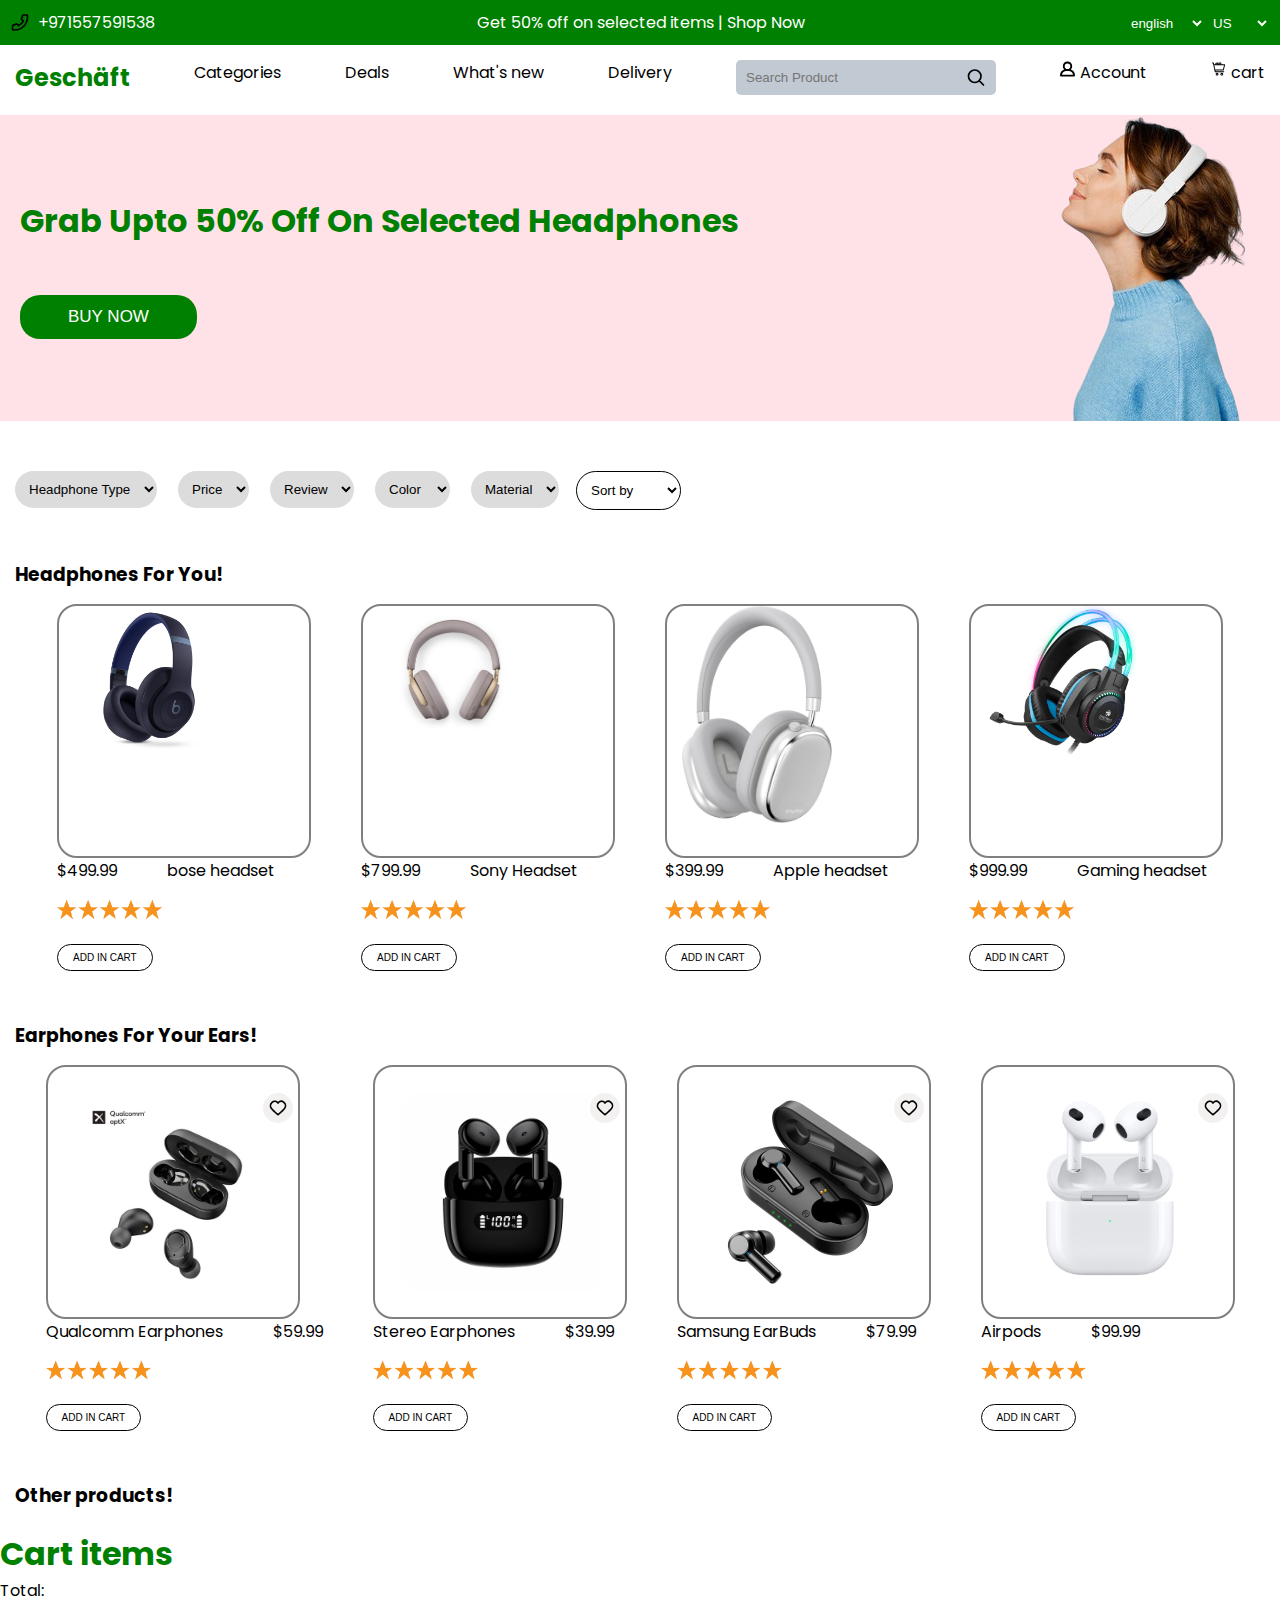
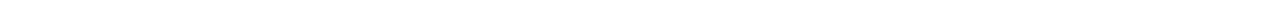
==== commit 012893f9: "added hard coded first row" ====
--- a/index.html
+++ b/index.html
@@ -1,304 +1,362 @@
 <!DOCTYPE html>
 <html lang="en">
-    <head>
-        <meta charset="UTF-8">
-        <meta name="viewport" content="width=device-width, initial-scale=1.0" />
-        <title>Geschäft</title>
-        <link rel="stylesheet" type="text/css" href="../e-shop/css/e-shop.css">
-        <link rel="preconnect" href="https://fonts.googleapis.com/" />
-        <link rel="preconnect" href="https://fonts.gstatic.com/" crossorigin />
-        <link
-        href="https://fonts.googleapis.com/css2?family=Poppins:ital,wght@0,100;0,200;0,300;0,400;0,500;0,600;0,700;0,800;0,900;1,100;1,200;1,300;1,400;1,500;1,600;1,700;1,800;1,900&display=swap"
-        rel="stylesheet"
-      />
-
-    </head>
-    <body>
-        <div class="banner">
-            <div class="phone-section">
-                <img src="./images/phone.svg" class="phone-icon">
-                <p>+971557591538</p>
-            </div>
-            <div class="discount-section">
-                <p>Get 50% off on selected items  |  Shop Now</p>
-            </div>
-            <div class="select-section">
-                <select name="languages" class="select" id="langs">    
-                    <option value="english">english</option>
-                    <option value="Russian">Russian</option>
-                    <option value="Japanese">Japanese</option>
-                    <option value="Korean">Korean</option>
-                </select>
-
-                <select name="location" class="select" id="locale">
-                    <option value="US">US</option>
-                    <option value="GCC">GCC</option>
-                    <option value="Russia">Russia</option>
-                    <option value="Chine">China</option>
-                </select>
-            </div>
-        </div>
-    <div class="head2">
-        <a href="index.html" title="Geschäft" alt="Geschäft" class="Geschäft">
-            <h1>Geschäft</h1>
+  <head>
+    <meta charset="UTF-8" />
+    <meta name="viewport" content="width=device-width, initial-scale=1.0" />
+    <title>Geschäft</title>
+    <link rel="stylesheet" type="text/css" href="./css/e-shop.css" />
+    <link rel="stylesheet" type="text/css" href="./css/model.css" />
+    <link rel="preconnect" href="https://fonts.googleapis.com/" />
+    <link rel="preconnect" href="https://fonts.gstatic.com/" crossorigin />
+    <link
+      href="https://fonts.googleapis.com/css2?family=Poppins:ital,wght@0,100;0,200;0,300;0,400;0,500;0,600;0,700;0,800;0,900;1,100;1,200;1,300;1,400;1,500;1,600;1,700;1,800;1,900&display=swap"
+      rel="stylesheet"
+    />
+  </head>
+  <body>
+    <div class="banner page-container">
+      <!-- <div class="page-container"> -->
+      <div class="phone-section">
+        <img src="./images/phone.svg" class="phone-icon" />
+        <p>+971557591538</p>
+      </div>
+      <div class="discount-section">
+        <p>Get 50% off on selected items | Shop Now</p>
+      </div>
+      <div class="select-section">
+        <select name="languages" class="select" id="langs">
+          <option value="english">english</option>
+          <option value="Russian">Russian</option>
+          <option value="Japanese">Japanese</option>
+          <option value="Korean">Korean</option>
+        </select>
+
+        <select name="location" class="select" id="locale">
+          <option value="US">US</option>
+          <option value="GCC">GCC</option>
+          <option value="Russia">Russia</option>
+          <option value="Chine">China</option>
+        </select>
+      </div>
+      <!-- </div> -->
+    </div>
+    <div class="head2 page-container">
+      <a href="index.html" title="Geschäft" alt="Geschäft" class="Geschäft">
+        <h1>Geschäft</h1>
+      </a>
+      <p>Categories</p>
+      <p>Deals</p>
+      <p>What's new</p>
+      <p>Delivery</p>
+      <div class="search">
+        <input
+          type="search"
+          placeholder="Search Product"
+          class="search"
+        /><input type="image" src="./images/search.svg" class="search-icon" />
+      </div>
+      <div class="account">
+        <img src="./images/account.svg" class="save" />
+        <p>Account</p>
+      </div>
+      <div class="cart">
+        <img src="./images/trolley.svg" class="save" id="cart_icon" />
+        <p>cart</p>
+      </div>
+    </div>
+    <div class="center page-container">
+      <div class="offer">
+        <h1 class="discount">Grab Upto 50% Off On Selected Headphones</h1>
+        <button class="btn">BUY NOW</button>
+      </div>
+      <img src="./images/woman.png" class="person" />
+    </div>
+    <div class="toggles page-container">
+      <div class="options">
+        <select name="Headphone Type" class="option">
+          <option value="Headphone Type">Headphone Type</option>
+          <option value="Noise Cancelling">Noise Cancelling</option>
+          <option value="Surround Sound">Surround Sound</option>
+          <option value="Gaming">Gaming</option>
+          <option value="Bass Boosted">Bass Boosted</option>
+        </select>
+
+        <select name="Price" class="option">
+          <option value="Price">Price</option>
+          <option value="$5">$5</option>
+          <option vlaue="$20">$20</option>
+          <option vlaue="$50">$50</option>
+          <option vlaue="$70">$70</option>
+          <option vlaue="$100">$100</option>
+        </select>
+
+        <select name="Review" class="option">
+          <option value="Review">Review</option>
+          <option vlaue="2 stars">2 stars</option>
+          <option vlaue="3 stars">3 stars</option>
+          <option vlaue="4 stars">4 stars</option>
+          <option vlaue="5 stars">5 stars</option>
+        </select>
+
+        <select name="Color" class="option">
+          <option value="Color">Color</option>
+          <option vlaue="Black">Black</option>
+          <option vlaue="White">White</option>
+          <option vlaue="Red">Red</option>
+          <option vlaue="Gold">Gold</option>
+        </select>
+
+        <select name="Material" class="option">
+          <option value="Material">Material</option>
+          <option vlaue="Plastic">Plastic</option>
+          <option vlaue="Steel">Steel</option>
+          <option vlaue="Silicone">Silicone</option>
+          <option vlaue="PVC">PVC</option>
+        </select>
+      </div>
+      <div class="sortby">
+        <select name="Sort by" class="sort-by">
+          <option value="Sort by">Sort by</option>
+          <option vlaue="Plastic">Price</option>
+          <option vlaue="Steel">Relevance</option>
+          <option vlaue="Silicone">Reviews</option>
+          <option vlaue="PVC">Sales</option>
+        </select>
+      </div>
+    </div>
+    <h3 class="page-container">Headphones For You!</h3>
+    <div class="items page-container" id="items1">
+      <!-- <div class="item1">
+        <a href="./html/item1.html" class="link">
+          <div class="card">
+            <div class="img-section">
+              <div class="img-container">
+                <img class="card-img" src="./images/headphones.jpg" />
+              </div>
+              <img class="heart-icon" src="./images/heart.svg" />
+            </div>
+            <div class="text-section"></div>
+          </div>
+          <div class="product-info">
+            <p class="product-name">bose headset</p>
+            <p class="price">$499.99</p>
+          </div>
+          <div class="stars">
+            <img
+              src="./images/Star.png"
+              title="stars"
+              alternative="stars"
+              class="star"
+            />
+          </div>
+          <div class="add">
+            <button class="add-cart">ADD IN CART</button>
+          </div>
         </a>
-        <p>Categories</p>
-        <p>Deals</p>
-        <p>What's new</p>
-        <p>Delivery</p>
-        <div class="search">
-            <input type="search" placeholder="Search Product" class="search"><input type="image" src="./images/search.svg" class="search-icon"> 
-        </div>
-        <div class="account">
-        <img src="./images/account.svg" class="save">
-        <p>Account</p>
-        </div>
-        <div class="cart">
-        <img src="./images/trolley.svg" class="save">
-        <p>cart</p>
-        </div>
-    </div>
-    <div class="center">
-        <div class="offer">
-        <h1 class="discount">Grab Upto 50% Off On 
-            Selected Headphones</h1>
-        <button class="btn">BUY NOW</button>
-        </div>
-        <img src="./images/woman.png"  class="person">
-    </div>
-    <div class="toggles">
-        <div class="options">
-            <select name="Headphone Type" class="option">
-                <option value="Headphone Type">Headphone Type</option>
-                <option value="Noise Cancelling">Noise Cancelling</option>
-                <option value="Surround Sound">Surround Sound</option>
-                <option value="Gaming">Gaming</option>
-                <option value="Bass Boosted">Bass Boosted</option>
-            </select>
-
-            <select name="Price" class="option">
-                <option value="Price">Price</option>
-                <option value="$5">$5</option>
-                <option vlaue="$20">$20</option>
-                <option vlaue="$50">$50</option>
-                <option vlaue="$70">$70</option>
-                <option vlaue="$100">$100</option>
-            </select>
-
-            <select name="Review" class="option">
-                <option value="Review">Review</option>
-                <option vlaue="2 stars">2 stars</option>
-                <option vlaue="3 stars">3 stars</option>
-                <option vlaue="4 stars">4 stars</option>
-                <option vlaue="5 stars">5 stars</option>
-            </select>
-
-            <select name="Color" class="option">
-                <option value="Color">Color</option>
-                <option vlaue="Black">Black</option>
-                <option vlaue="White">White</option>
-                <option vlaue="Red">Red</option>
-                <option vlaue="Gold">Gold</option>
-            </select>
-
-            <select name="Material" class="option">
-                <option value="Material">Material</option>
-                <option vlaue="Plastic">Plastic</option>
-                <option vlaue="Steel">Steel</option>
-                <option vlaue="Silicone">Silicone</option>
-                <option vlaue="PVC">PVC</option>
-            </select>
-        </div>
-        <div class="sortby">
-            <select name="Sort by" class="sort-by">
-                <option value="Sort by">Sort by</option>
-                <option vlaue="Plastic">Price</option>
-                <option vlaue="Steel">Relevance</option>
-                <option vlaue="Silicone">Reviews</option>
-                <option vlaue="PVC">Sales</option>
-            </select>
-        </div>
-    </div>
-    <h3>Headphones For You!</h3>
-    <div class="items">
-        <div class="item1">
-            <a href="./html/item1.html" class="link">
-            <div class="card">
-                <div class="img-section">
-                <div class="img-container">
-                    <img class="card-img" src="./images/headphones.jpg">
-                </div>
-                <img class="heart-icon" src="./images/heart.svg">
-                </div>
-                <div class="text-section"></div>
-            </div>
-            <div class="product-info">
-                <p class="product-name">bose headset</p><p class="price">$499.99</p>
-            </div>
-            <div class="stars">
-                <img src="./images/Star.png" title="stars" alternative="stars" class="star"/>
-            </div>
-            <div class="add">
-                <button class="add-cart">ADD IN CART</button>
-            </a>
-            </div>
-        </div>
-        <div class="item2">
-            <a href="./html/item2.html" class="link">
-                <div class="card">
-                    <div class="img-section">
-                    <div class="img-container">
-                        <img class="card-img" src="./images/headphones2.jpeg">
-                    </div>
-                    <img class="heart-icon" src="./images/heart.svg">
-                    </div>
-                    <div class="text-section"></div>
-                </div>
-                <div class="product-info">
-                    <p class="product-name">Sony Headset</p><p class="price">$799.99</p>
-                </div>
-                <div class="stars">
-                    <img src="./images/Star.png" title="stars" alternative="stars" class="star"/>
-                </div>
-                <div class="add">
-                    <button class="add-cart">ADD IN CART</button>
-            </a>
-            </div>
-        </div>
-        <div class="item3">
-            <a href="./html/item3.html" class="link">
-                <div class="card">
-                    <div class="img-section">
-                    <div class="img-container">
-                        <img class="card-img1" src="./images/headphones3.jpg">
-                    </div>
-                    <img class="heart-icon" src="./images/heart.svg">
-                    </div>
-                    <div class="text-section"></div>
-                </div>
-                <div class="product-info">
-                    <p class="product-name">Apple headset</p><p class="price">$399.99</p>
-                </div>
-                <div class="stars">
-                    <img src="./images/Star.png" title="stars" alternative="stars" class="star"/>
-                </div>
-                <div class="add">
-                    <button class="add-cart">ADD IN CART</button>
-            </a>
-            </div>
-        </div>
-        <div class="item4">
-            <a href="./html/item4.html" class="link">
-                <div class="card">
-                    <div class="img-section">
-                    <div class="img-container">
-                        <img class="card-img" src="./images/headphones4.jpg">
-                    </div>
-                    <img class="heart-icon" src="./images/heart.svg">
-                    </div>
-                    <div class="text-section"></div>
-                </div>
-                <div class="product-info">
-                    <p class="product-name">Gaming headset</p><p class="price">$999.99</p>
-                </div>
-                <div class="stars">
-                    <img src="./images/Star.png" title="stars" alternative="stars" class="star"/>
-                </div>
-                <div class="add">
-                    <button class="add-cart">ADD IN CART</button>
-            </a>
-            </div>
-        </div>
-    </div>
-    <h3>Earphones For Your Ears!</h3>
-    <div class="items2">
-        <div class="item1">
-            <div class="card">
-                <div class="img-section">
-                <div class="img-container">
-                    <img class="card-img" src="./images/Qualcomm Earphones.jpg">
-                </div>
-                <img class="heart-icon" src="./images/heart.svg">
-                </div>
-                <div class="text-section"></div>
-            </div>
-            <div class="product-info">
-                <p class="product-name">Qualcomm Earphones</p><p class="price">$59.99</p>
-            </div>
-            <div class="stars">
-                <img src="./images/Star.png" title="stars" alternative="stars" class="star"/>
-            </div>
-            <div class="add">
-                <button class="add-cart">ADD IN CART</button>
-            </div>
-        </div>
-        <div class="item2">
-            <div class="card">
-                <div class="img-section">
-                <div class="img-container">
-                    <img class="card-img" src="./images/Stereo Earphones.jpg">
-                </div>
-                <img class="heart-icon" src="./images/heart.svg">
-                </div>
-                <div class="text-section"></div>
-            </div>
-            <div class="product-info">
-                <p class="product-name">Stereo Earphones</p><p class="price">$39.99</p>
-            </div>
-            <div class="stars">
-                <img src="./images/Star.png" title="stars" alternative="stars" class="star"/>
-            </div>
-            <div class="add">
-                <button class="add-cart">ADD IN CART</button>
-            </div>
-        </div>
-        <div class="item3">
-            <div class="card">
-                <div class="img-section">
-                <div class="img-container">
-                    <img class="card-img" src="./images/Samsung Earphones.jpg">
-                </div>
-                <img class="heart-icon" src="./images/heart.svg">
-                </div>
-                <div class="text-section"></div>
-            </div>
-            <div class="product-info">
-                <p class="product-name">Samsung EarBuds</p><p class="price">$79.99</p>
-            </div>
-            <div class="stars">
-                <img src="./images/Star.png" title="stars" alternative="stars" class="star"/>
-            </div>
-            <div class="add">
-                <button class="add-cart">ADD IN CART</button>
-            </div>
-        </div>
-        <div class="item4">
-            <div class="card">
-                <div class="img-section">
-                <div class="img-container">
-                    <img class="card-img" src="./images/Airpods.jpg">
-                </div>
-                <img class="heart-icon" src="./images/heart.svg">
-                </div>
-                <div class="text-section"></div>
-            </div>
-            <div class="product-info">
-                <p class="product-name">Airpods</p><p class="price">$99.99</p>
-            </div>
-            <div class="stars">
-                <img src="./images/Star.png" title="stars" alternative="stars" class="star"/>
-            </div>
-            <div class="add">
-                <button class="add-cart">ADD IN CART</button>
-            </div>
-        </div>
-    </div>
-    <div id="items3" class="items3">
-
-        <div class="card" id="card">
-
-        </div>
-    </div>
-    <script  type="module" src="./js/e-shop.js" ></script>
-    </body>
-</html>
+      </div>
+      <div class="item2">
+        <a href="./html/item2.html" class="link">
+          <div class="card">
+            <div class="img-section">
+              <div class="img-container">
+                <img class="card-img" src="./images/headphones2.jpeg" />
+              </div>
+              <img class="heart-icon" src="./images/heart.svg" />
+            </div>
+            <div class="text-section"></div>
+          </div>
+          <div class="product-info">
+            <p class="product-name">Sony Headset</p>
+            <p class="price">$799.99</p>
+          </div>
+          <div class="stars">
+            <img
+              src="./images/Star.png"
+              title="stars"
+              alternative="stars"
+              class="star"
+            />
+          </div>
+          <div class="add">
+            <button class="add-cart">ADD IN CART</button>
+          </div>
+        </a>
+      </div>
+      <div class="item3">
+        <a href="./html/item3.html" class="link">
+          <div class="card">
+            <div class="img-section">
+              <div class="img-container">
+                <img class="card-img1" src="./images/headphones3.jpg" />
+              </div>
+              <img class="heart-icon" src="./images/heart.svg" />
+            </div>
+            <div class="text-section"></div>
+          </div>
+          <div class="product-info">
+            <p class="product-name">Apple headset</p>
+            <p class="price">$399.99</p>
+          </div>
+          <div class="stars">
+            <img
+              src="./images/Star.png"
+              title="stars"
+              alternative="stars"
+              class="star"
+            />
+          </div>
+          <div class="add">
+            <button class="add-cart">ADD IN CART</button>
+          </div>
+        </a>
+      </div>
+      <div class="item4">
+        <a href="./html/item4.html" class="link">
+          <div class="card">
+            <div class="img-section">
+              <div class="img-container">
+                <img class="card-img" src="./images/headphones4.jpg" />
+              </div>
+              <img class="heart-icon" src="./images/heart.svg" />
+            </div>
+            <div class="text-section"></div>
+          </div>
+          <div class="product-info">
+            <p class="product-name">Gaming headset</p>
+            <p class="price">$999.99</p>
+          </div>
+          <div class="stars">
+            <img
+              src="./images/Star.png"
+              title="stars"
+              alternative="stars"
+              class="star"
+            />
+          </div>
+          <div class="add">
+            <button class="add-cart">ADD IN CART</button>
+          </div>
+        </a>
+      </div> -->
+    </div>
+    <h3 class="page-container">Earphones For Your Ears!</h3>
+    <div class="items page-container">
+      <div class="item1">
+        <div class="card">
+          <div class="img-section">
+            <div class="img-container">
+              <img class="card-img" src="./images/Qualcomm Earphones.jpg" />
+            </div>
+            <img class="heart-icon" src="./images/heart.svg" />
+          </div>
+          <div class="text-section"></div>
+        </div>
+        <div class="product-info">
+          <p class="product-name">Qualcomm Earphones</p>
+          <p class="price">$59.99</p>
+        </div>
+        <div class="stars">
+          <img
+            src="./images/Star.png"
+            title="stars"
+            alternative="stars"
+            class="star"
+          />
+        </div>
+        <div class="add">
+          <button class="add-cart">ADD IN CART</button>
+        </div>
+      </div>
+      <div class="item2">
+        <div class="card">
+          <div class="img-section">
+            <div class="img-container">
+              <img class="card-img" src="./images/Stereo Earphones.jpg" />
+            </div>
+            <img class="heart-icon" src="./images/heart.svg" />
+          </div>
+          <div class="text-section"></div>
+        </div>
+        <div class="product-info">
+          <p class="product-name">Stereo Earphones</p>
+          <p class="price">$39.99</p>
+        </div>
+        <div class="stars">
+          <img
+            src="./images/Star.png"
+            title="stars"
+            alternative="stars"
+            class="star"
+          />
+        </div>
+        <div class="add">
+          <button class="add-cart">ADD IN CART</button>
+        </div>
+      </div>
+      <div class="item3">
+        <div class="card">
+          <div class="img-section">
+            <div class="img-container">
+              <img class="card-img" src="./images/Samsung Earphones.jpg" />
+            </div>
+            <img class="heart-icon" src="./images/heart.svg" />
+          </div>
+          <div class="text-section"></div>
+        </div>
+        <div class="product-info">
+          <p class="product-name">Samsung EarBuds</p>
+          <p class="price">$79.99</p>
+        </div>
+        <div class="stars">
+          <img
+            src="./images/Star.png"
+            title="stars"
+            alternative="stars"
+            class="star"
+          />
+        </div>
+        <div class="add">
+          <button class="add-cart">ADD IN CART</button>
+        </div>
+      </div>
+      <div class="item4">
+        <div class="card">
+          <div class="img-section">
+            <div class="img-container">
+              <img class="card-img" src="./images/Airpods.jpg" />
+            </div>
+            <img class="heart-icon" src="./images/heart.svg" />
+          </div>
+
+          <div class="text-section"></div>
+        </div>
+        <div class="product-info">
+          <p class="product-name">Airpods</p>
+          <p class="price">$99.99</p>
+        </div>
+        <div class="stars">
+          <img
+            src="./images/Star.png"
+            title="stars"
+            alternative="stars"
+            class="star"
+          />
+        </div>
+        <div class="add">
+          <button class="add-cart">ADD IN CART</button>
+        </div>
+      </div>
+    </div>
+    <h3 class="page-container">Other products!</h3>
+    <div id="items3" class="items3"></div>
+    <div class="layout hide">
+      <div class="content">
+        <h1>Cart items</h1>
+        <div id="cart-itmes"></div>
+
+        <div>Total: <span id="total_price"></span></div>
+      </div>
+    </div>
+    <script type="module" src="./js/e-shop.js"></script>
+  </body>
+</html>--- a/css/e-shop.css
+++ b/css/e-shop.css
@@ -0,0 +1,245 @@
+*{
+    padding: 0;
+    margin: 0;
+}
+.page-container {
+ padding: 0px 15px;
+ height: 100%;
+}
+body{
+    font-family: "Poppins", sans-serif;
+}
+h1{
+  color: green;
+}
+.Geschäft{
+  text-decoration: none;
+}
+.Geschäft h1{
+  
+  font-size: x-large;
+  padding: 0;
+  margin: 0%;
+}
+.banner {
+  background-color: green;
+  color: white;
+  display: flex;
+  padding: 10px;
+  justify-content: space-between;
+}
+.select {
+  background-color: green;
+  border: none;
+  color: white;
+}
+.save{
+  margin-bottom: 7px;
+  margin-right: 5px;
+
+}
+.toggles{
+  display: flex;
+}
+.sort-by{
+  border: 1px solid black;
+  background-color: white;
+  padding: 10px;
+  cursor: pointer;
+  border-radius: 50px;
+ /* transform: translateX(500px); */
+}
+.options , .sortby{
+  margin-top: 50px;
+  justify-content: space-between;
+  
+}
+.option{
+  border: none;
+  background-color: rgb(221, 220, 220);
+  padding: 10px;
+  border-radius: 50px;
+  margin-right: 17px;
+  cursor: pointer;
+}
+.phone-icon {
+  width: 20px;
+}
+.phone-section {
+  display: flex;
+  gap: 8px;
+}
+.head2{
+  display: flex;
+  /* gap: 75px; */
+  justify-content: space-between;
+  padding: 15px;   
+}
+.save{
+  width: 15px;
+}
+.link{
+  text-decoration: none;
+  color: black;
+}
+.heart-icon {
+    width: 20px;
+    position: absolute;
+    top: 1px;
+    right: 5px;
+    padding: 5px;
+    border-radius: 50%;
+    cursor: pointer;
+    background-color: rgb(243, 240, 240);
+    margin-bottom: 50px;
+}
+  .img-container {
+    width: 200px;
+    justify-content: center;
+    align-items: center;
+    margin-left: 27px;
+    margin-top: 25px;
+}
+  .img-section {
+    position: relative;
+}
+  .card {
+    width: 250px;
+    height: 250px;
+    border-radius: 20px;
+    border: 2px solid gray; 
+    background-color: white;
+    margin-top: 15px;
+    /* margin-left: 50px; */
+}
+  .card-img {
+    width: 100%;
+    border-radius: 20px;
+}
+  .account , .cart {
+    justify-content: space-evenly;
+    display: flex;
+    margin-bottom: 15px;
+    cursor: pointer;
+}
+.search{
+    border-radius: 5px;
+    background-color: rgb(193, 201, 210);
+    width: 250px;
+    height: 25px;
+    border: 0;
+    display: flex;
+    padding: 5px;
+}
+.center{
+  width: 100%;
+  display: flex;
+  justify-content: space-between;
+  align-items: center;
+  /* margin-left: 35px;   */
+  background-color: rgb(255, 226, 231);
+  height: 250x;
+}
+.offer{
+  margin-left: 5px;
+}
+.discount{
+  color: green;
+  justify-content: center;
+  align-items: center;
+  padding-bottom: 50px;
+  
+}
+.person{
+  margin-right: 50px;
+}
+.btn {
+  font-size: 17px;
+  padding: 12px 48px;
+  border-radius: 20px;
+  border: none;
+  color: white;
+  background-color: green;
+  cursor: pointer;
+}
+.btn:hover{
+  background-color: grey;
+  cursor: pointer;
+}
+h3{
+  /* margin-left: 50px; */
+  margin-top: 50px;
+}
+.product-info{
+  display: flex;
+  gap: 50px;
+  /* margin-left: 50px; */
+}
+.add-cart{
+  font-size: 10px;
+  padding: 7px 15px;
+  border-radius: 50px;
+  border: 1px solid black;
+  background-color: white;
+  /* margin-left: 50px; */
+}
+.add-cart:hover{
+  background-color: green;
+  cursor: pointer;
+  color: white;
+}
+.star{
+  width: 105px;
+  /* margin-left: 50px; */
+}
+.card-img1{
+  width: 150px;
+  margin-left: 15px;
+}
+.items , .items3{
+  display: flex;
+  margin-bottom: 20px;
+  justify-content: center;
+  align-items: center;
+  gap: 50px;
+  /* margin-right: 5px; */
+}
+.search-icon{
+  width: 20px;
+  margin-right: 5px;
+}
+@media only screen and (max-width: 640px) {
+      .banner {
+        flex-direction: column;
+        gap: 30px;
+        justify-content: center;
+        align-items: center;
+      }
+      .head2{
+        flex-direction: column;
+        gap: 5px;
+        justify-content: center;
+        align-items: center;
+      }
+      .center{
+        width: 100%;
+        justify-content: center;
+        align-items: center;
+        margin-right: 15px;
+      }
+      .toggles , .sort-by{
+        flex-direction: column;
+        gap: 15px;
+        justify-content: center;
+        align-items: center;
+      }
+      .sort-by{
+        align-self: center;
+      }
+      .items , .items2  {
+        flex-direction: column;
+        gap: 30px;
+        justify-content: center;
+        align-items: center;
+      }
+}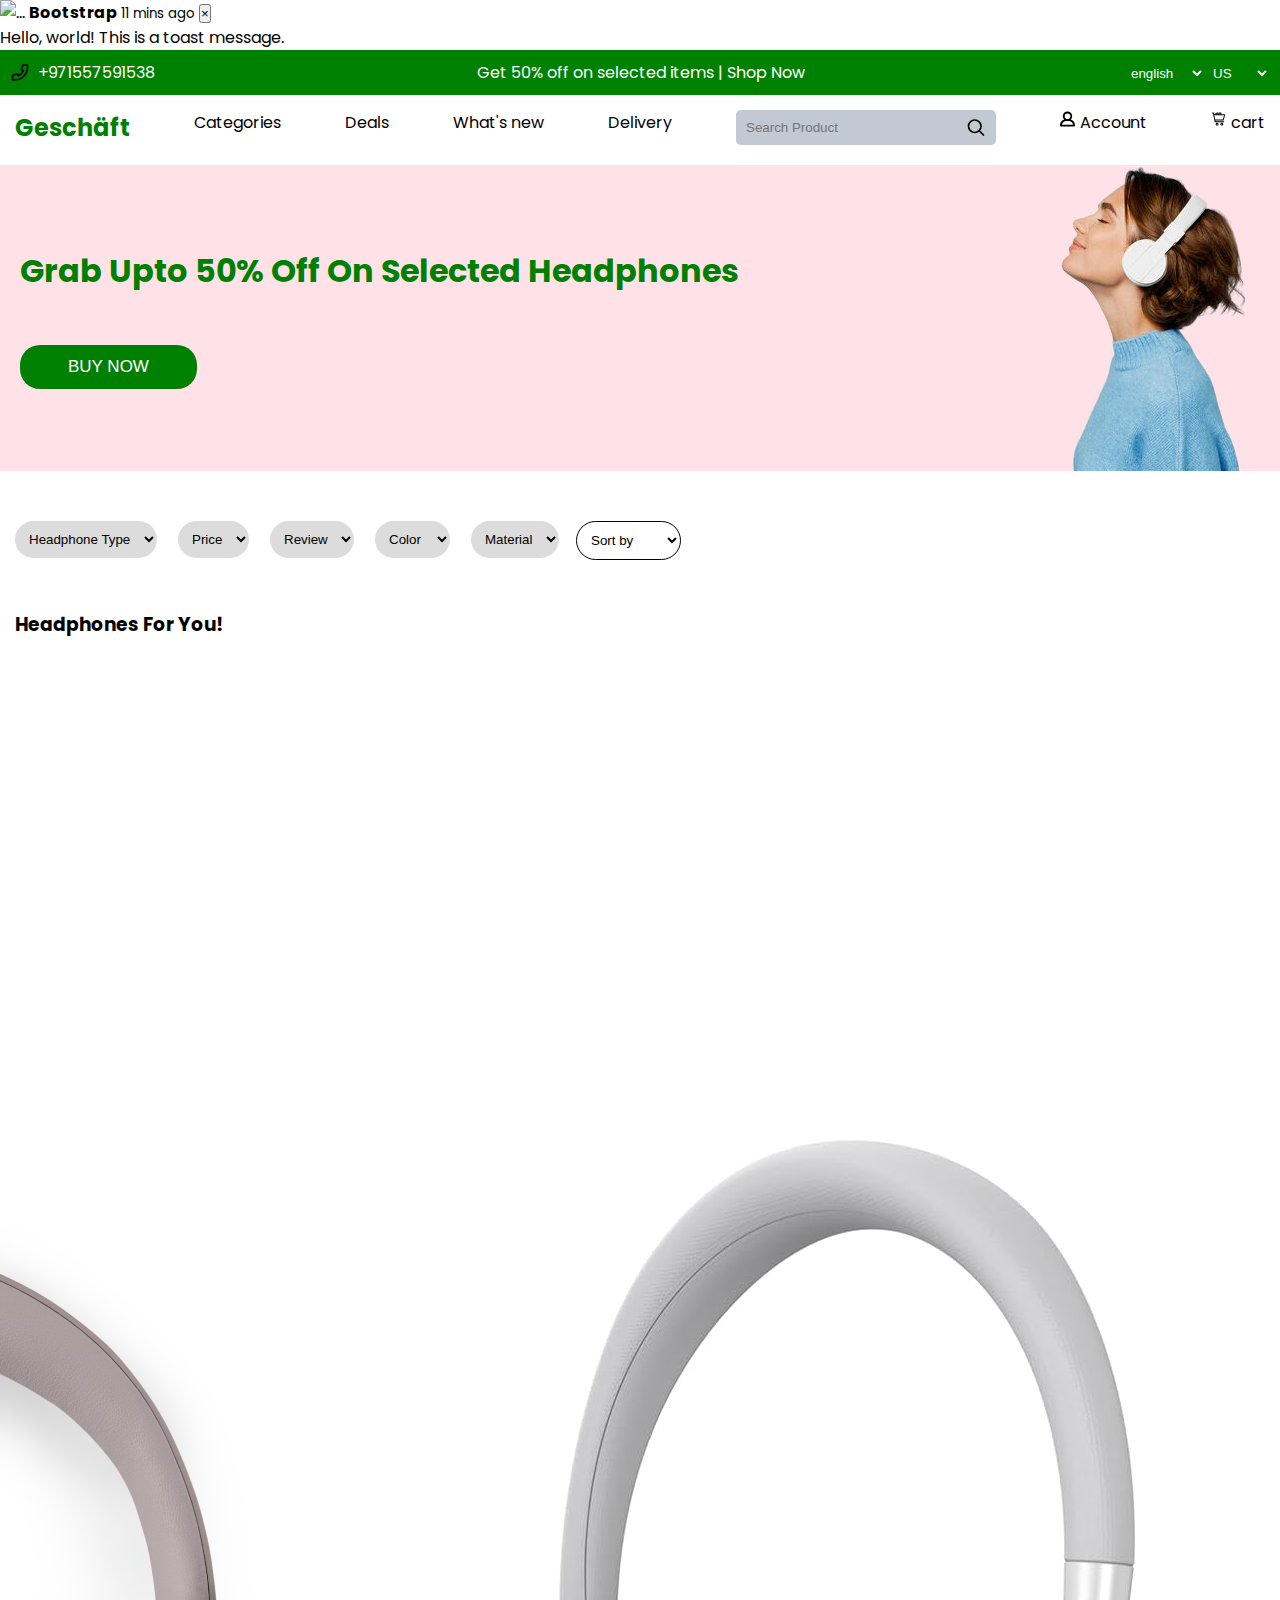
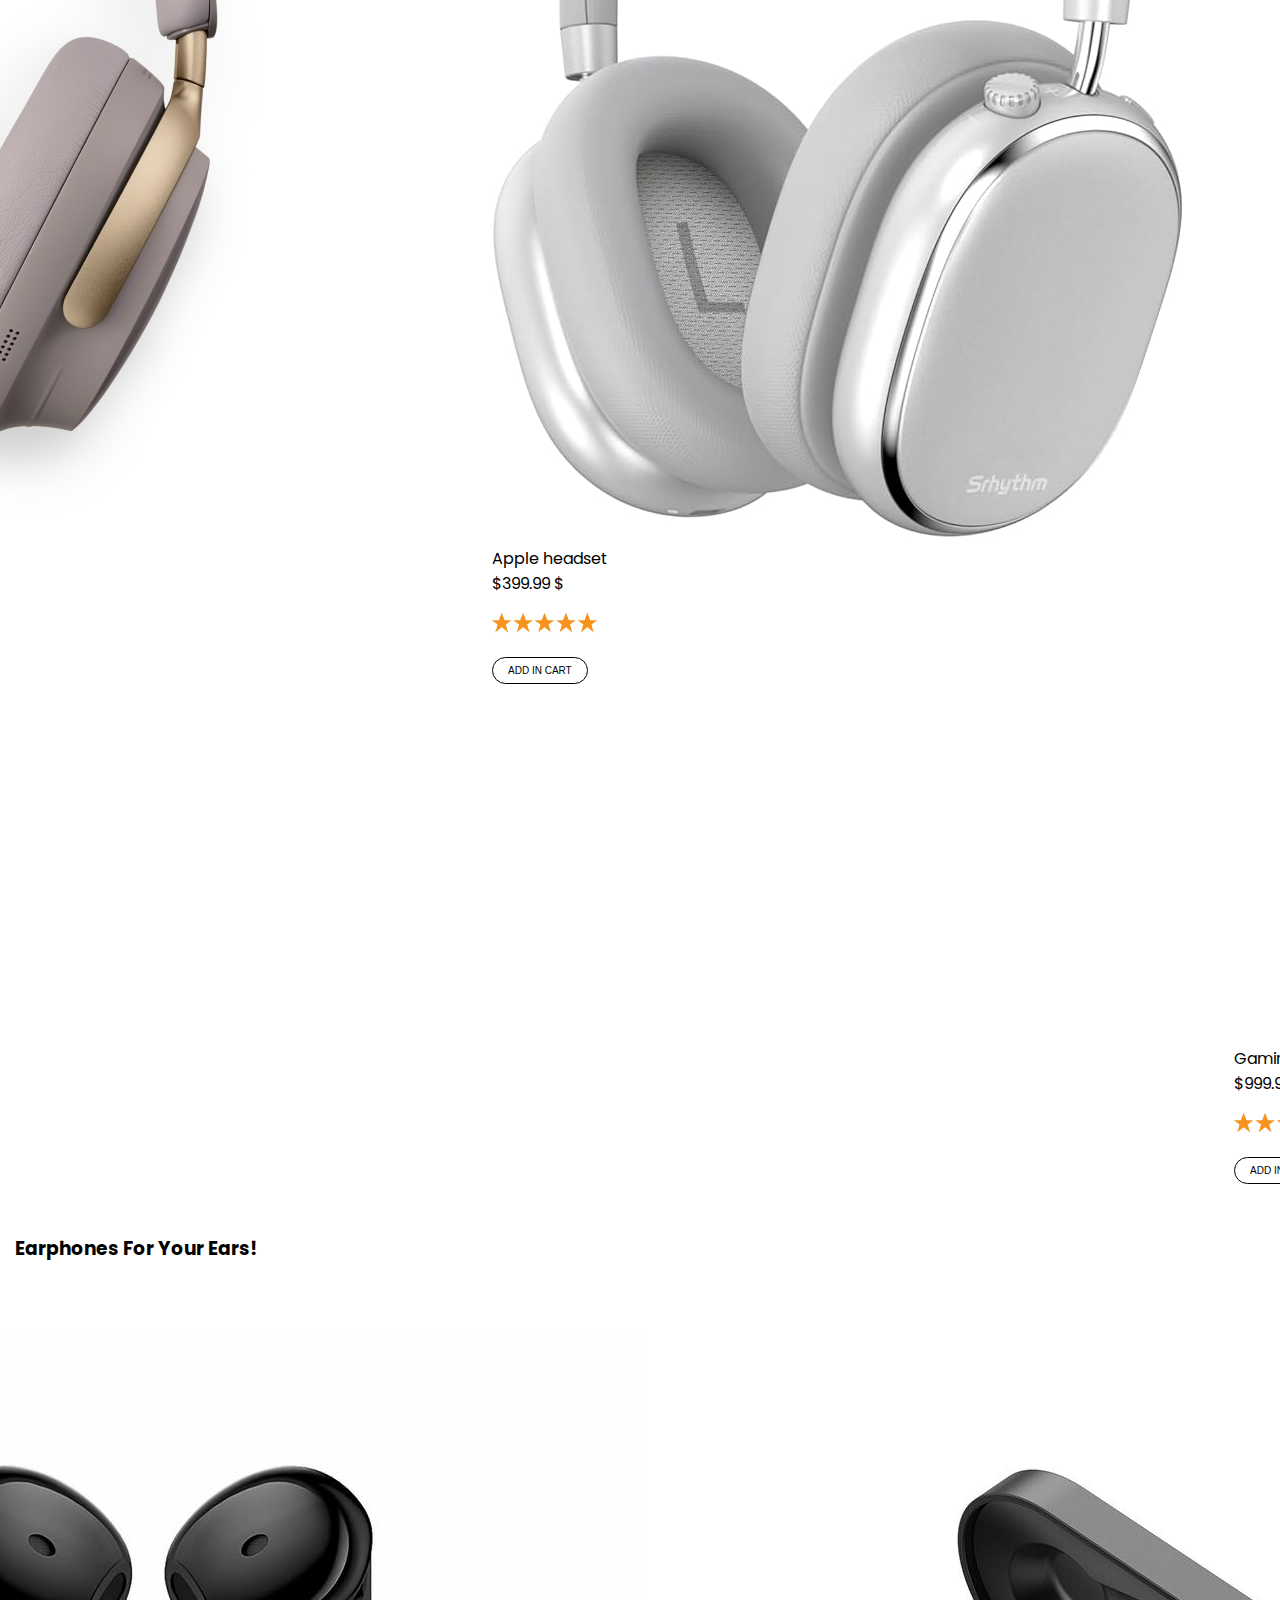
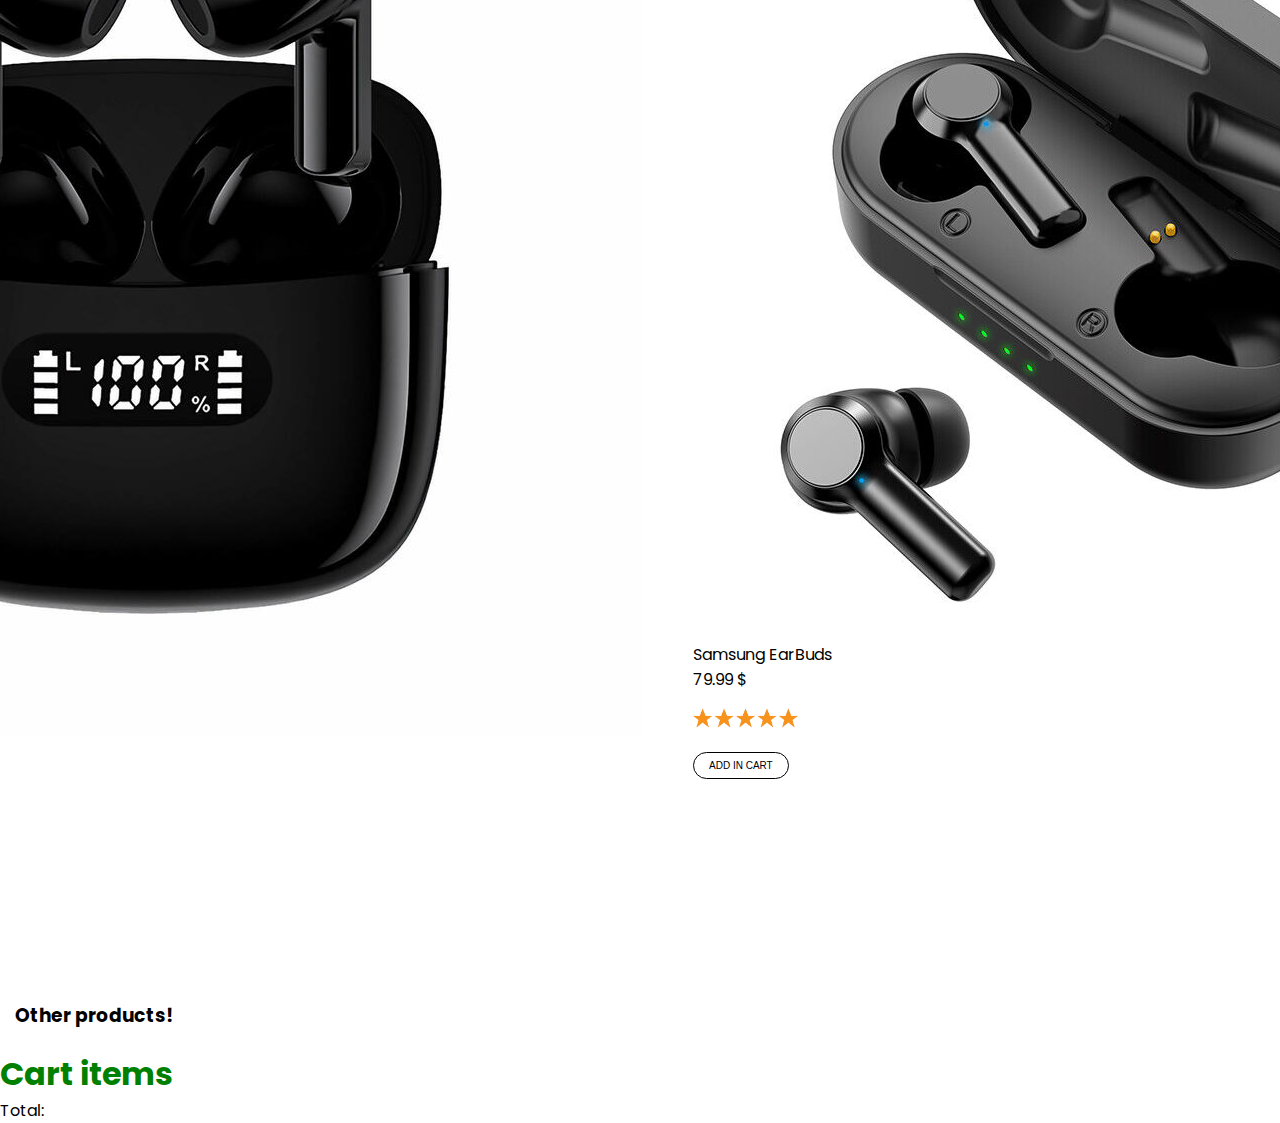
==== commit 9753e4ee: "added cart" ====
--- a/index.html
+++ b/index.html
@@ -8,12 +8,34 @@
     <link rel="stylesheet" type="text/css" href="./css/model.css" />
     <link rel="preconnect" href="https://fonts.googleapis.com/" />
     <link rel="preconnect" href="https://fonts.gstatic.com/" crossorigin />
+    <!-- <link
+      rel="stylesheet"
+      href="https://cdn.jsdelivr.net/npm/bootstrap@4.2.1/dist/css/bootstrap.min.css"
+      integrity="sha384-GJzZqFGwb1QTTN6wy59ffF1BuGJpLSa9DkKMp0DgiMDm4iYMj70gZWKYbI706tWS"
+      crossorigin="anonymous"
+    /> -->
     <link
       href="https://fonts.googleapis.com/css2?family=Poppins:ital,wght@0,100;0,200;0,300;0,400;0,500;0,600;0,700;0,800;0,900;1,100;1,200;1,300;1,400;1,500;1,600;1,700;1,800;1,900&display=swap"
       rel="stylesheet"
     />
   </head>
   <body>
+    <div class="toast" role="alert" aria-live="assertive" aria-atomic="true">
+      <div class="toast-header">
+        <img src="..." class="rounded mr-2" alt="..." />
+        <strong class="mr-auto">Bootstrap</strong>
+        <small class="text-muted">11 mins ago</small>
+        <button
+          type="button"
+          class="ml-2 mb-1 close"
+          data-dismiss="toast"
+          aria-label="Close"
+        >
+          <span aria-hidden="true">&times;</span>
+        </button>
+      </div>
+      <div class="toast-body">Hello, world! This is a toast message.</div>
+    </div>
     <div class="banner page-container">
       <!-- <div class="page-container"> -->
       <div class="phone-section">
@@ -24,9 +46,9 @@
         <p>Get 50% off on selected items | Shop Now</p>
       </div>
       <div class="select-section">
-        <select name="languages" class="select" id="langs">
-          <option value="english">english</option>
-          <option value="Russian">Russian</option>
+        <select name="languages" class="select" id="lang-select">
+          <option value="en">english</option>
+          <option value="ar">Arabic</option>
           <option value="Japanese">Japanese</option>
           <option value="Korean">Korean</option>
         </select>
@@ -42,7 +64,7 @@
     </div>
     <div class="head2 page-container">
       <a href="index.html" title="Geschäft" alt="Geschäft" class="Geschäft">
-        <h1>Geschäft</h1>
+        <h1 id="title"></h1>
       </a>
       <p>Categories</p>
       <p>Deals</p>
@@ -98,7 +120,7 @@
           <option vlaue="5 stars">5 stars</option>
         </select>
 
-        <select name="Color" class="option">
+        <select name="Color" id="color_select" class="option">
           <option value="Color">Color</option>
           <option vlaue="Black">Black</option>
           <option vlaue="White">White</option>
@@ -240,8 +262,8 @@
       </div> -->
     </div>
     <h3 class="page-container">Earphones For Your Ears!</h3>
-    <div class="items page-container">
-      <div class="item1">
+    <div id="items4" class="items4 items page-container">
+      <!-- <div class="item1">
         <div class="card">
           <div class="img-section">
             <div class="img-container">
@@ -345,7 +367,7 @@
         <div class="add">
           <button class="add-cart">ADD IN CART</button>
         </div>
-      </div>
+      </div> -->
     </div>
     <h3 class="page-container">Other products!</h3>
     <div id="items3" class="items3"></div>
@@ -357,6 +379,22 @@
         <div>Total: <span id="total_price"></span></div>
       </div>
     </div>
+
     <script type="module" src="./js/e-shop.js"></script>
+    <script
+      src="https://code.jquery.com/jquery-3.3.1.slim.min.js"
+      integrity="sha384-q8i/X+965DzO0rT7abK41JStQIAqVgRVzpbzo5smXKp4YfRvH+8abtTE1Pi6jizo"
+      crossorigin="anonymous"
+    ></script>
+    <script
+      src="https://cdn.jsdelivr.net/npm/popper.js@1.14.6/dist/umd/popper.min.js"
+      integrity="sha384-wHAiFfRlMFy6i5SRaxvfOCifBUQy1xHdJ/yoi7FRNXMRBu5WHdZYu1hA6ZOblgut"
+      crossorigin="anonymous"
+    ></script>
+    <script
+      src="https://cdn.jsdelivr.net/npm/bootstrap@4.2.1/dist/js/bootstrap.min.js"
+      integrity="sha384-B0UglyR+jN6CkvvICOB2joaf5I4l3gm9GU6Hc1og6Ls7i6U/mkkaduKaBhlAXv9k"
+      crossorigin="anonymous"
+    ></script>
   </body>
 </html>--- a/css/e-shop.css
+++ b/css/e-shop.css
@@ -208,6 +208,9 @@
   width: 20px;
   margin-right: 5px;
 }
+#product_img_cart{
+  width: 30px;
+}
 @media only screen and (max-width: 640px) {
       .banner {
         flex-direction: column;
@@ -228,10 +231,12 @@
         margin-right: 15px;
       }
       .toggles , .sort-by{
+        display: flex;
         flex-direction: column;
         gap: 15px;
         justify-content: center;
         align-items: center;
+        margin: 15px;
       }
       .sort-by{
         align-self: center;
